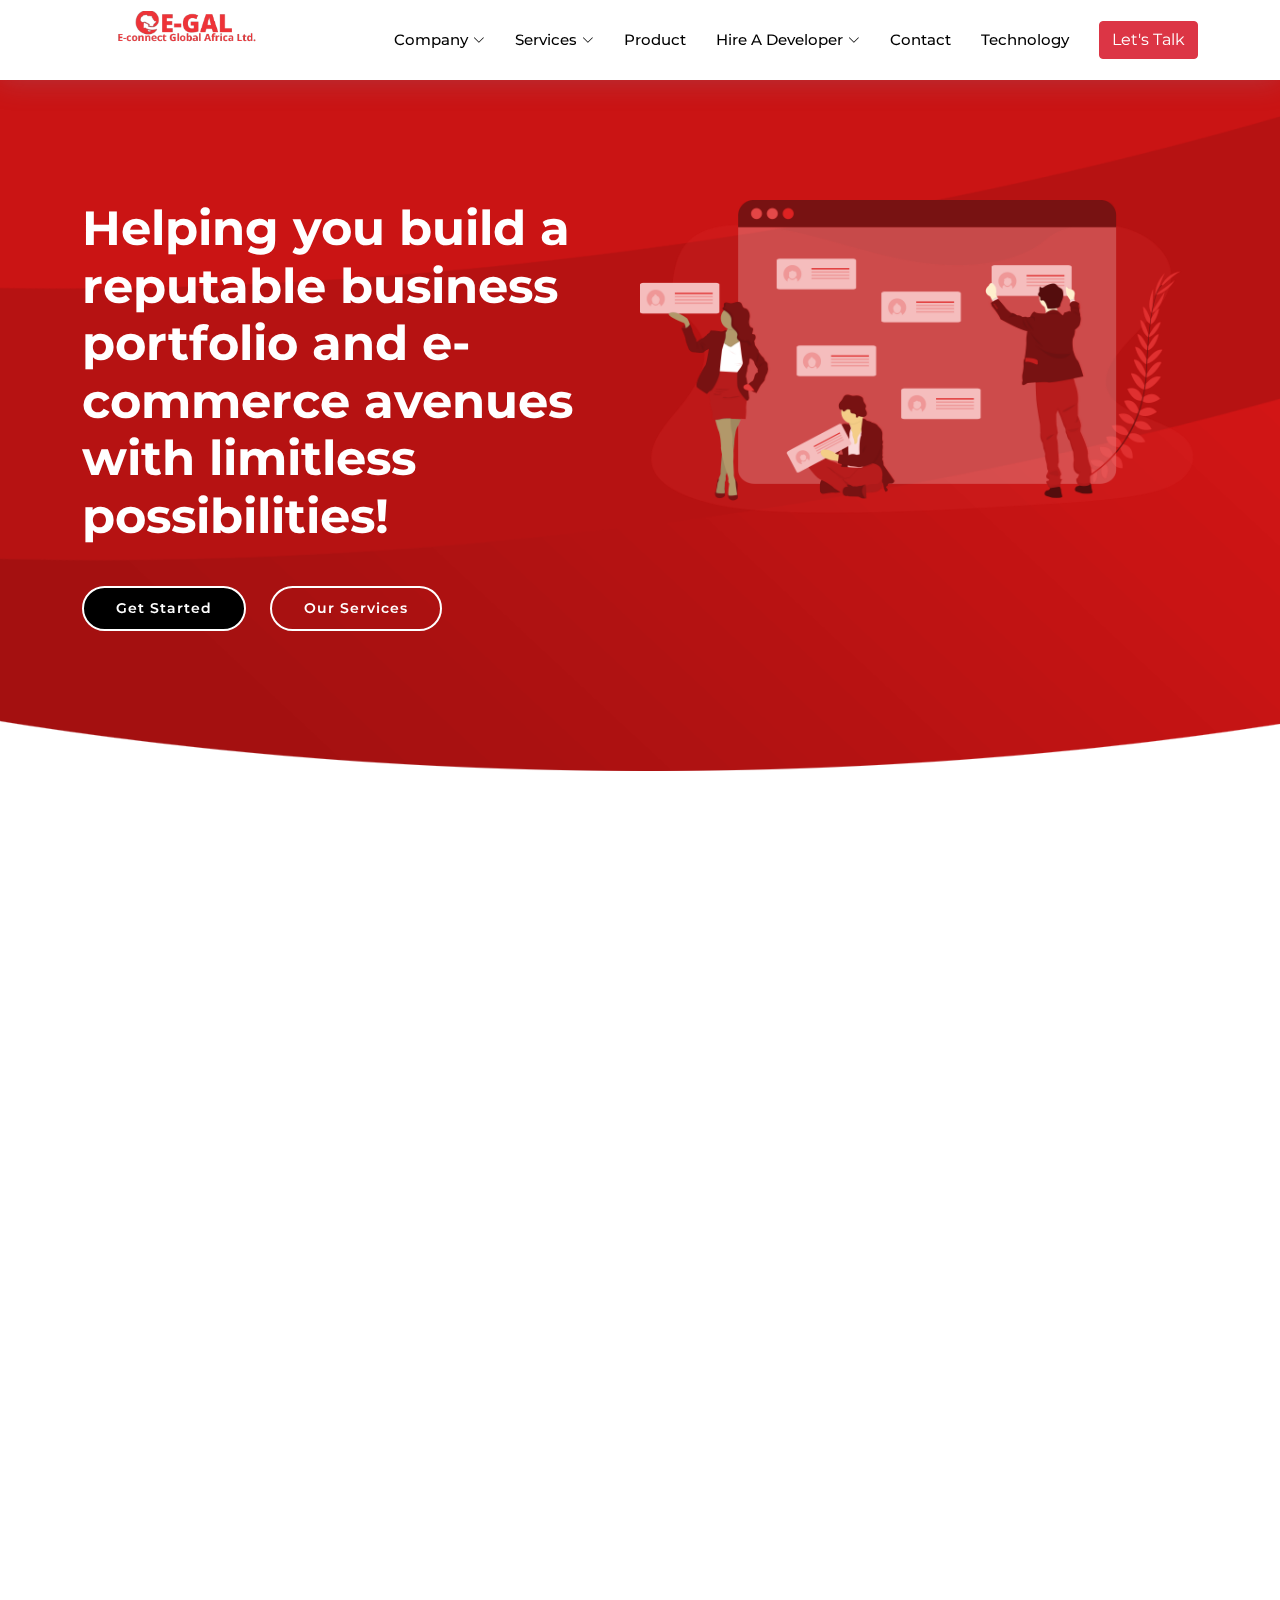
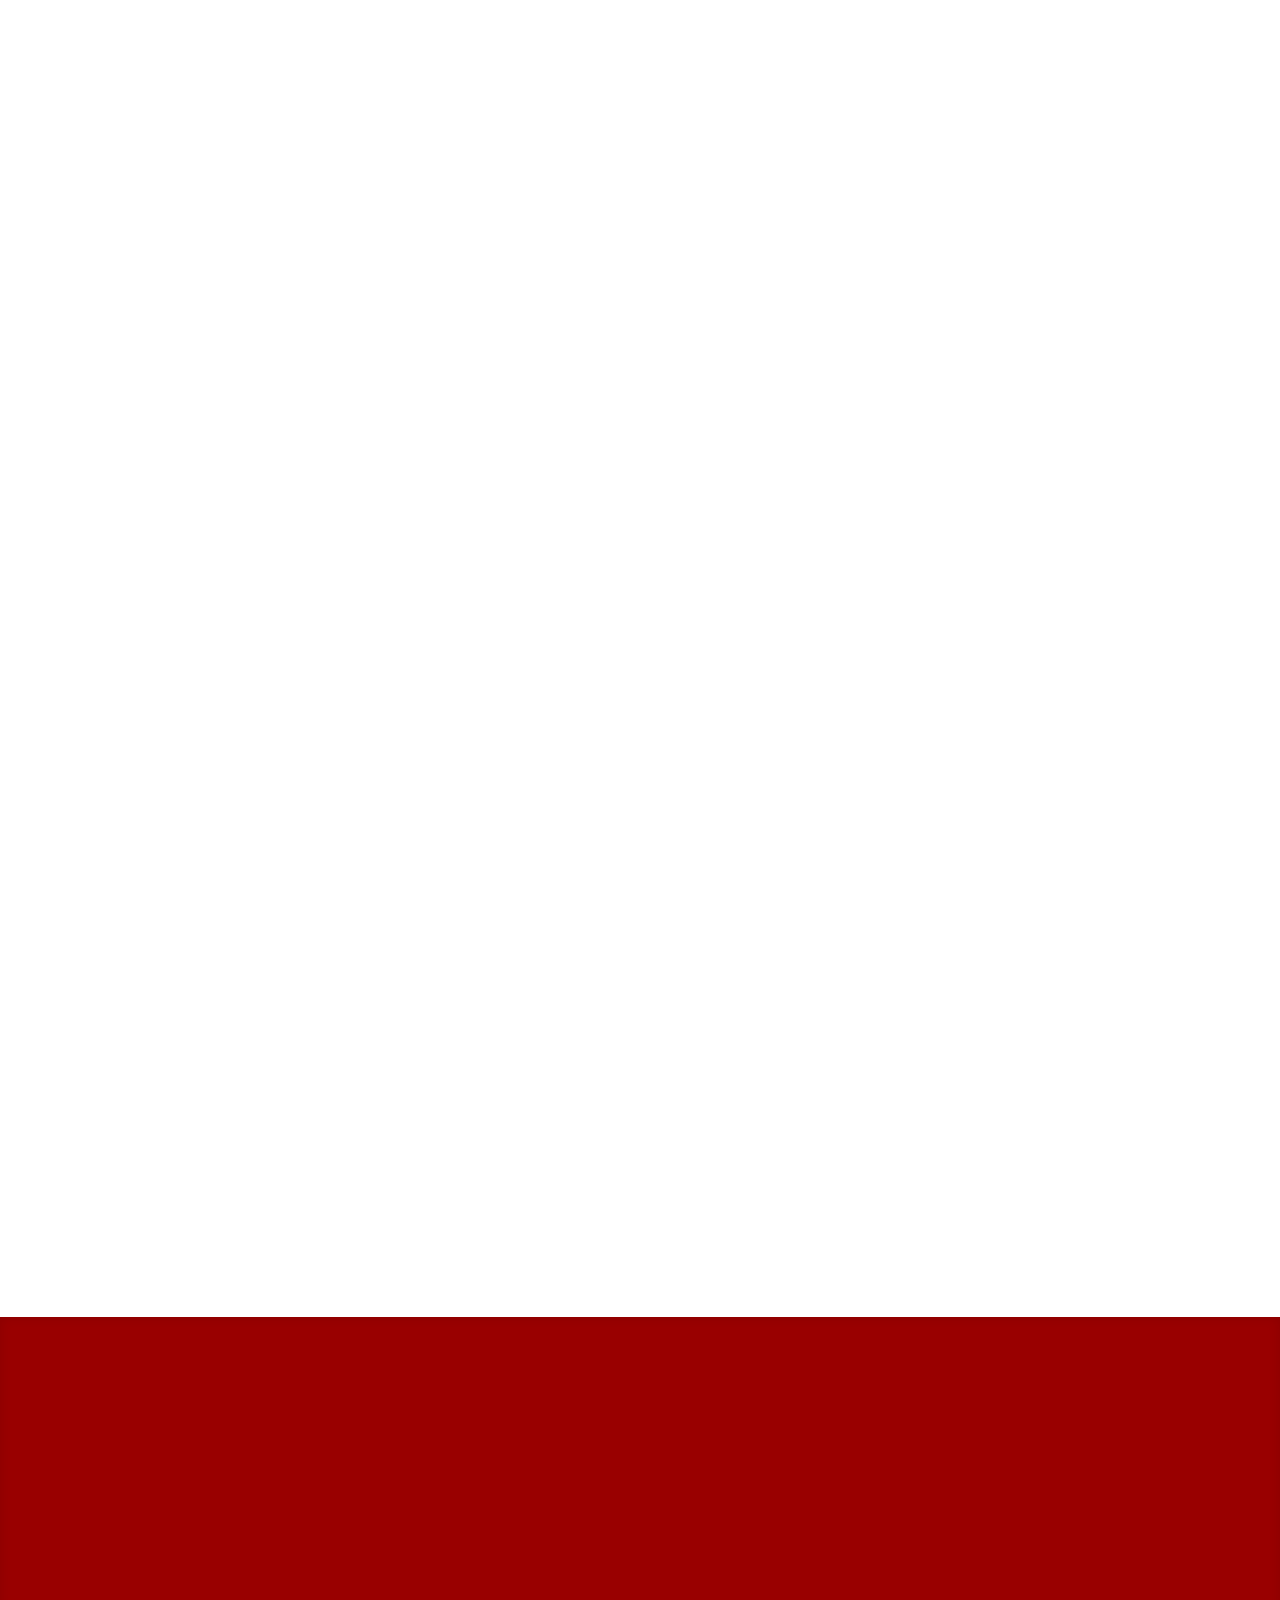
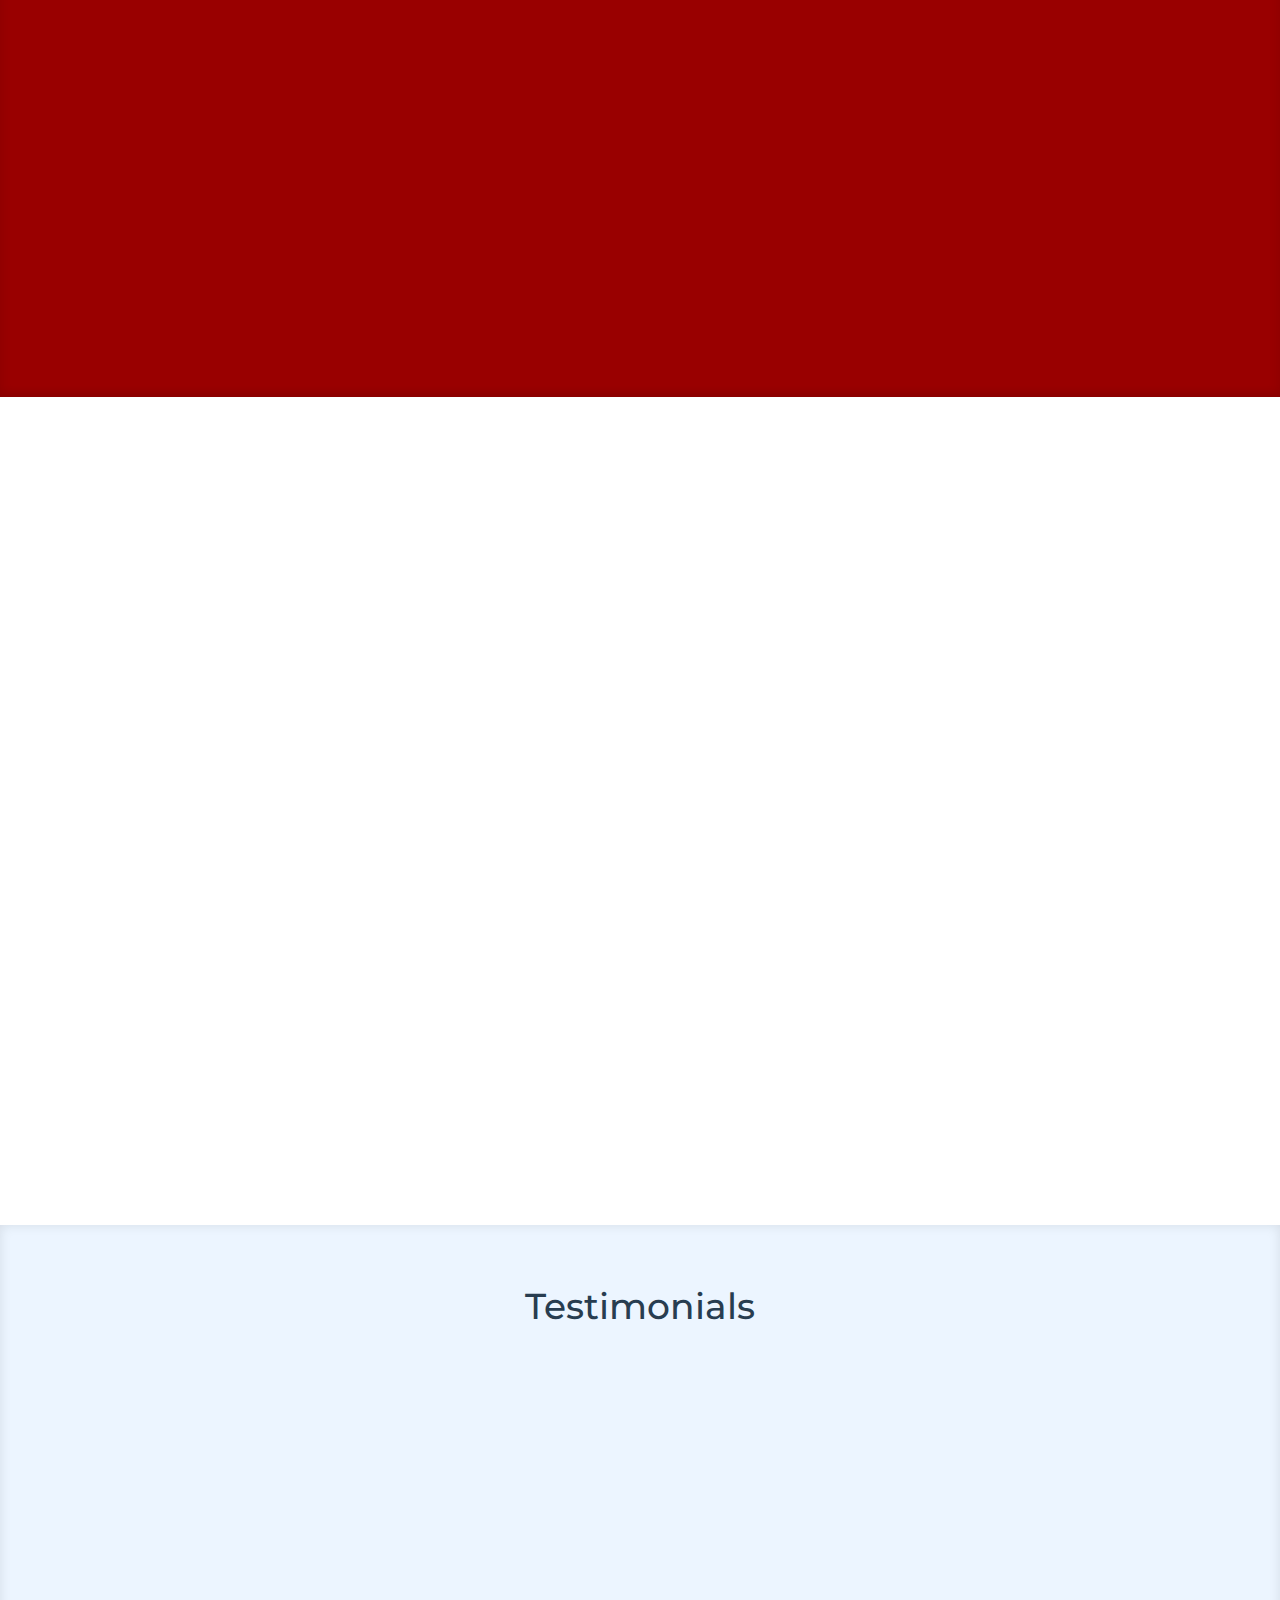
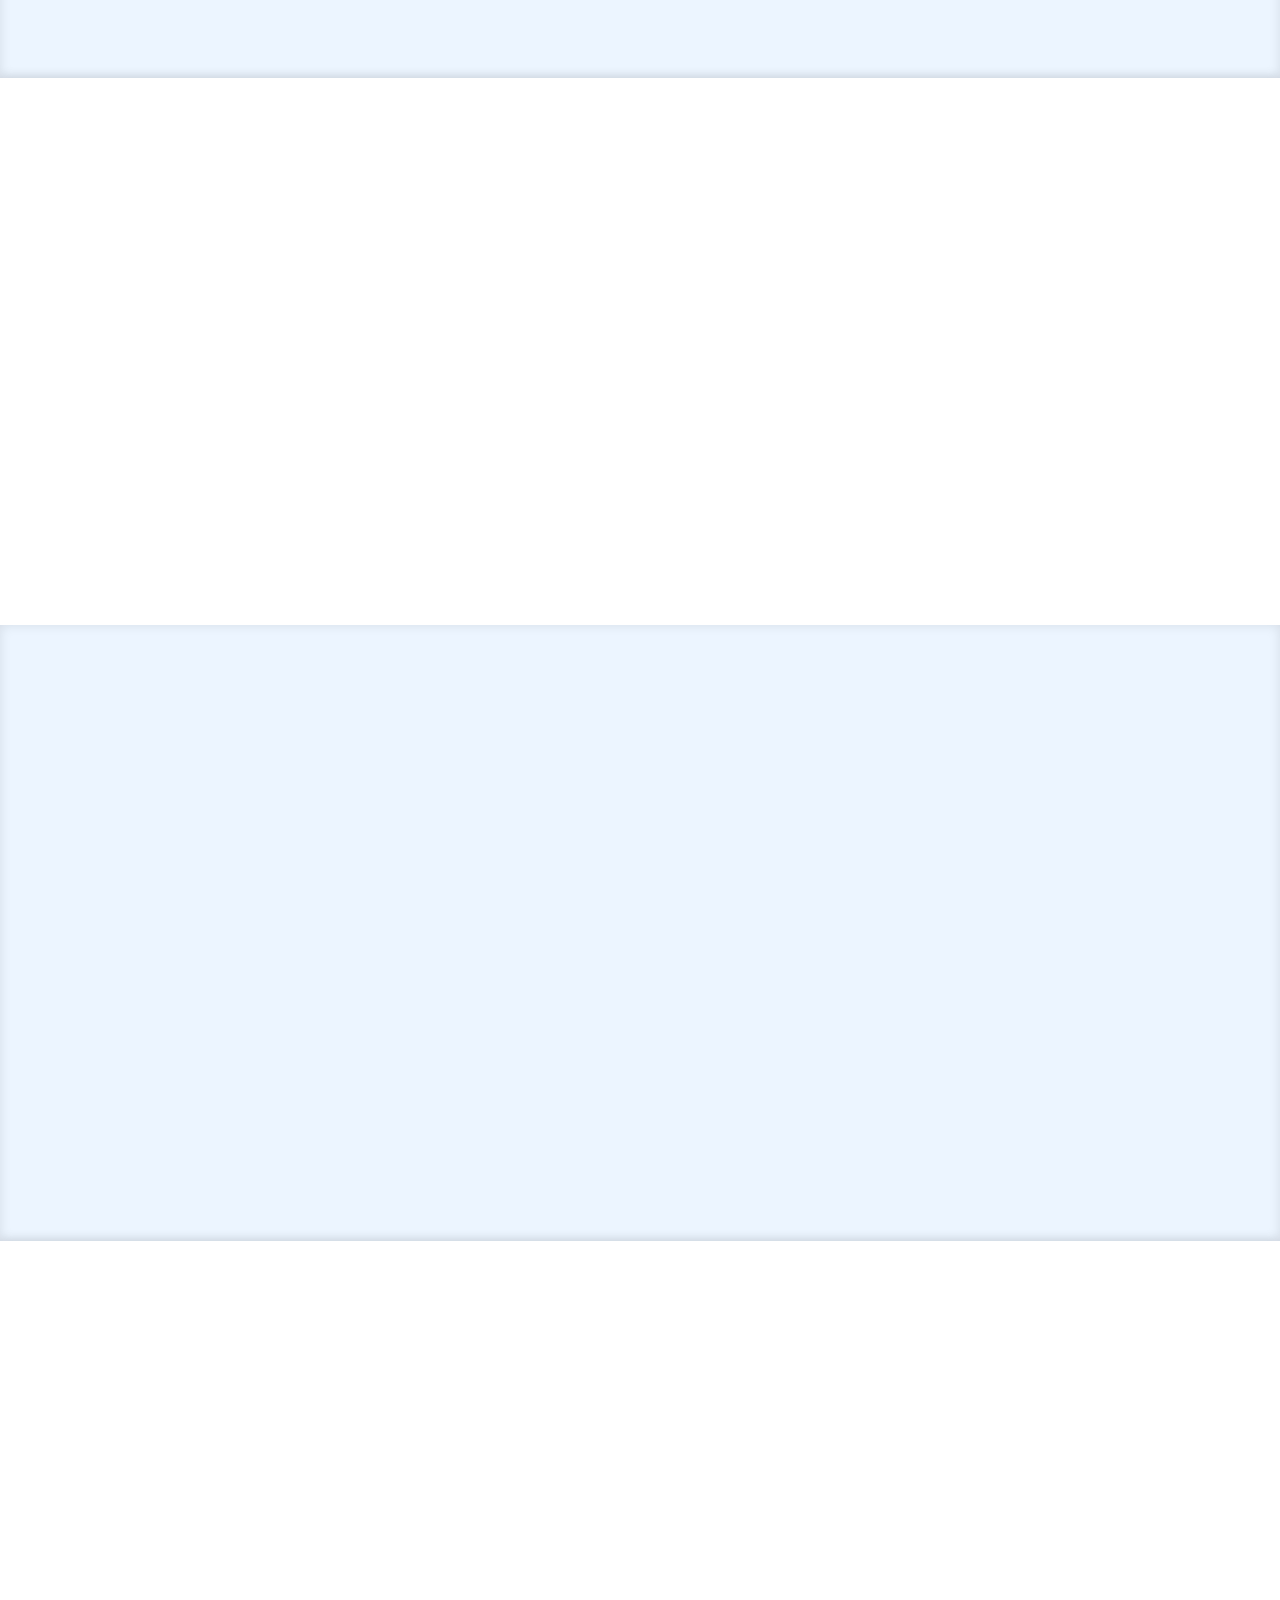
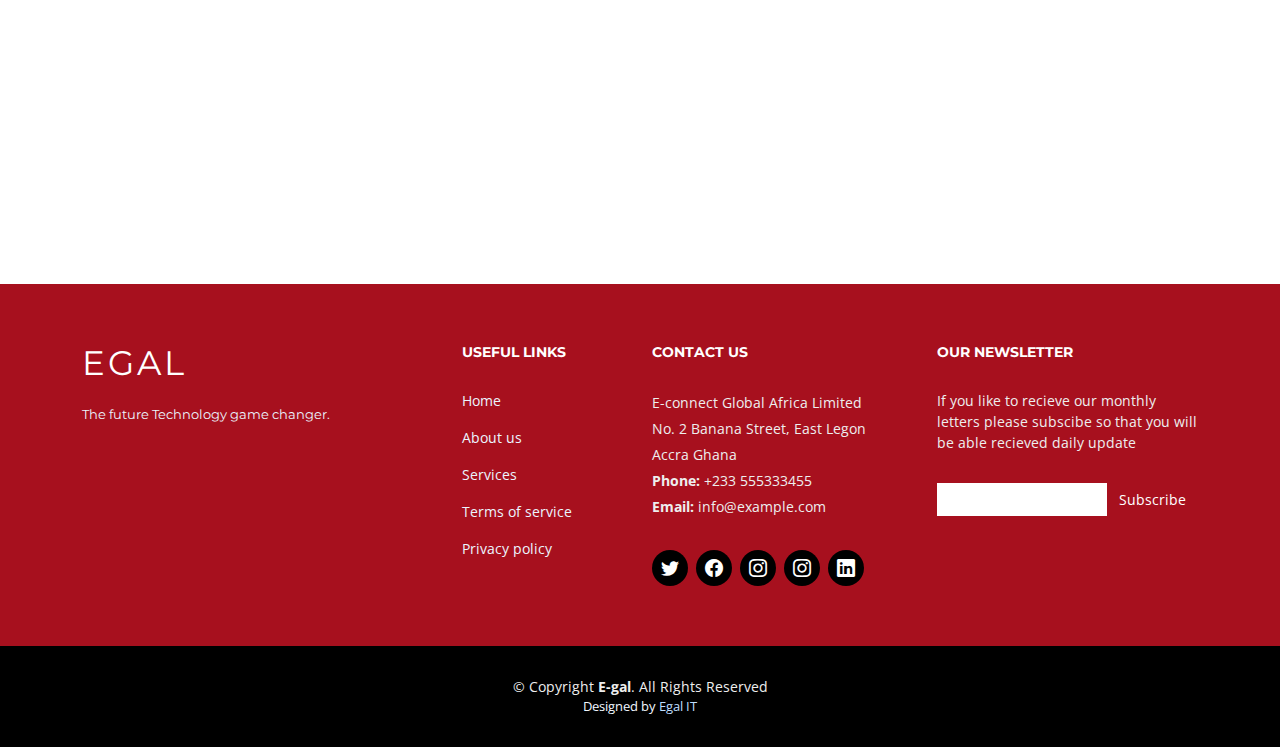
==== index.html @ 2a9515b8 "gg" ====
<!DOCTYPE html>
<html lang="en">

<head>
  <meta charset="utf-8">
  <meta content="width=device-width, initial-scale=1.0" name="viewport">

  <title>Egal</title>
  <meta content="" name="description">
  <meta content="" name="keywords">

  <!-- Favicons -->
  <link href="assets/img/favicon.png" rel="icon">
  <link href="assets/img/apple-touch-icon.png" rel="apple-touch-icon">

  <!-- Google Fonts -->
  <link href="https://fonts.googleapis.com/css?family=Open+Sans:300,300i,400,400i,600,600i,700,700i|Montserrat:300,400,500,700" rel="stylesheet">

  <!-- Vendor CSS Files -->
  <link href="assets/vendor/aos/aos.css" rel="stylesheet">
  <link href="assets/vendor/bootstrap/css/bootstrap.min.css" rel="stylesheet">
  <link href="assets/vendor/bootstrap-icons/bootstrap-icons.css" rel="stylesheet">
  <link href="assets/vendor/glightbox/css/glightbox.min.css" rel="stylesheet">
  <link href="assets/vendor/swiper/swiper-bundle.min.css" rel="stylesheet">

  <!-- Template Main CSS File -->
  <link href="assets/css/style.css" rel="stylesheet">

  <!-- =======================================================
  * Template Name: NewBiz - v4.7.0
  * Template URL: https://bootstrapmade.com/newbiz-bootstrap-business-template/
  * Author: BootstrapMade.com
  * License: https://bootstrapmade.com/license/
  ======================================================== -->
</head>

<body>

  <!-- ======= Header ======= -->
  <header id="header" class="fixed-top d-flex align-items-center">
    <div class="container d-flex justify-content-between">

      <div class="logo">
        <!-- Uncomment below if you prefer to use an text logo -->
        <!-- <h1><a href="index.html">NewBiz</a></h1> -->
        <a href="index.html"><img src="assets/img/logo.jpg"  alt="" class="img-fluid"></a>
      </div>

      <nav id="navbar" class="navbar">
        <ul>
        
          <li class="dropdown"><a href="#"><span>Company</span> <i class="bi bi-chevron-down"></i></a>
            <ul>
              <li><a class="nav-link scrollto" href="#about">About Us</a></li>
              <li><a href="process.html">Our Process</a></li>
              <li><a class="nav-link scrollto" href="#team">Meet the Team</a></li>
              <li><a href="faq.html">FAQ's</a></li>
            </ul>
          </li>

          <li class="dropdown"><a href="#"><span>Services</span> <i class="bi bi-chevron-down"></i></a>
            <ul>
              <li class="dropdown"><a href="#"><span>Bespoke Software Developement</span> <i class="bi bi-chevron-right"></i></a>
                <ul>
                  <li><a href="saas-developement.html">SaaS Developement</a></li>
                  <li><a href="#">ERP Developement</a></li>
                  <li><a href="#">CRM Developement</a></li>
                 
                </ul>
              </li>
              <li class="dropdown"><a href="#"><span>Application Developement</span> <i class="bi bi-chevron-right"></i></a>
                <ul>
                  <li><a href="#">Web Developement</a></li>
                  <li><a href="#">Cloud App Developement</a></li>
                  <li><a href="#">Mobile App Developement</a></li>
                 
                </ul>
              </li>

              <li class="dropdown"><a href="#"><span>Ecommerce Developement</span> <i class="bi bi-chevron-right"></i></a>
                <ul>
                  <li><a href="#">Shopify</a></li>
                  <li><a href="#">Megento</a></li>
             
                 
                </ul>
              </li>
              <li><a href="#">Professional Services</a></li>
              <li><a href="#">DevOps Services</a></li>
              <li><a href="#">Support and Maintainance</a></li>
            </ul>
          </li>
          <li><a class="nav-link scrollto " href="#portfolio">Product</a></li>
          
          <li class="dropdown"><a href="#"><span>Hire A Developer</span> <i class="bi bi-chevron-down"></i></a>
            <ul>
              <li><a href="#">Hourly Based</a></li>
              <li><a href="#">Project Based</a></li>
              <li><a href="#">Monthly Based</a></li>
            </ul>
          </li>
          
          <li><a class="nav-link scrollto" href="#contact">Contact</a></li>


          <li><a class="nav-link scrollto " href="#portfolio">Technology</a></li>

          <li><a href="tel:+233241893222"><button type="button" class="btn btn-danger">Let's Talk</button></a/li>
        </ul>
        <i class="bi bi-list mobile-nav-toggle"></i>
      </nav><!-- .navbar -->

    </div>
  </header><!-- #header -->

  <!-- ======= Hero Section ======= -->
  <section id="hero" class="clearfix">
    <div class="container" data-aos="fade-up">

      <div class="hero-img" data-aos="zoom-out" data-aos-delay="200">
        <img src="assets/img/hero-img-red.png" alt="" class="img-fluid">
      </div>

      <div class="hero-info" data-aos="zoom-in" data-aos-delay="100">
        <h2>Helping you build a reputable business portfolio and e-commerce avenues <br>with limitless possibilities!</h2>
        <div>
          <a href="#about" class="btn-get-started scrollto">Get Started</a>
          <a href="#services" class="btn-services scrollto">Our Services</a>
        </div>
      </div>

    </div>
  </section><!-- End Hero Section -->

  <main id="main">

    <!-- ======= About Section ======= -->
    <section id="about">
      <div class="container" data-aos="fade-up">

        <header class="section-header">
          <h3>About Us</h3>
          
          <p><h2>What is Egal?</h2>E-connect Global Africa Ltd is Africa's fastest growing e-commerce platform currently based in Accra, Ghana. We are focused on supporting both infant and established companies arround the globe with & variety of services and IT solutions. We want companies to see us as an extention of their business. We have to our credit a top-class team of expertise personel who are available arround the clock, and needly to deliver results to your maximum satisfaction. We also have a subsidiary e-commerce platform known as Findme. Africa" where people can reach and interact with verified and trusted sellers,services, professionals and events accros the african continent.</p>
        </header>

        <div class="row about-container">

          <div class="col-lg-6 content order-lg-1 order-2">
            <p>
              At E-gal we understand that the internet is important, especially as the ever-evolving technological era is concerned. Alongside results, there are many other factors to consider when partnering with an organization to grow a business. Through working with E-GAL, there are potential benefits for all our clients
            </p>

            <div class="icon-box" data-aos="fade-up" data-aos-delay="100">
              <div class="icon"><i class="bi bi-card-checklist"></i></div>
              <h4 class="title"><a href="">Time Saving</a></h4>
              <p class="description">We make sure that we meet the time we had discused</p>
            </div>

            <div class="icon-box" data-aos="fade-up" data-aos-delay="200">
              <div class="icon"><i class="bi bi-brightness-high"></i></div>
              <h4 class="title"><a href="">Flexible Contracts</a></h4>
              <p class="description">We flexible in nature so our customers like us</p>
            </div>

            <div class="icon-box" data-aos="fade-up" data-aos-delay="300">
              <div class="icon"><i class="bi bi-calendar4-week"></i></div>
              <h4 class="title"><a href="">Cost- Effective </a></h4>
              <p class="description">We make sure that you will be able to afford our services</p>
            </div>

            <div class="icon-box" data-aos="fade-up" data-aos-delay="300">
              <div class="icon"><i class="bi bi-calendar4-week"></i></div>
              <h4 class="title"><a href="">Efficient Support & Assistance </a></h4>
              <p class="description">We are 24/7 company. Makiing sure that we will support you till the end.</p>
            </div>

          </div>

          <div class="col-lg-6 background order-lg-2" data-aos="zoom-in">
            <div id="carouselExampleIndicators" class="carousel slide" data-bs-ride="carousel">
              <div class="carousel-indicators">
                  <button type="button" data-bs-target="#carouselExampleIndicators" data-bs-slide-to="0" class="active" aria-current="true" aria-label="Slide 1"></button>
                  <button type="button" data-bs-target="#carouselExampleIndicators" data-bs-slide-to="1" aria-label="Slide 2"></button>
                  <button type="button" data-bs-target="#carouselExampleIndicators" data-bs-slide-to="2" aria-label="Slide 3"></button>
                  <button type="button" data-bs-target="#carouselExampleIndicators" data-bs-slide-to="3" aria-label="Slide 4"></button>
              </div>
              <div class="carousel-inner">
                  <div class="carousel-item active">
                      <img src="assets/img/slider-1.JPG" class="d-block w-100" alt="...">
                  </div>
                  <div class="carousel-item">
                      <img src="assets/img/slider-2.JPG" class="d-block w-100" alt="...">
                  </div>
                  <div class="carousel-item">
                      <img src="assets/img/slider-3.JPG" class="d-block w-100" alt="...">
                  </div>
                  <div class="carousel-item">
                    <img src="assets/img/slider-4.JPG" class="d-block w-100" alt="...">
                </div>
                <div class="carousel-item">
                  <img src="assets/img/slider-5.JPG" class="d-block w-100" alt="...">
              </div>
              <div class="carousel-item">
                <img src="assets/img/slider-6.JPG" class="d-block w-100" alt="...">
            </div>
            <div class="carousel-item">
              <img src="assets/img/slider-7.JPG" class="d-block w-100" alt="...">
          </div>
          <div class="carousel-item">
            <img src="assets/img/slider-8.JPG" class="d-block w-100" alt="...">
        </div>
        <div class="carousel-item">
          <img src="assets/img/slider-9.JPG" class="d-block w-100" alt="...">
      </div>
      <div class="carousel-item">
        <img src="assets/img/slider-10.JPG" class="d-block w-100" alt="...">
    </div>
              </div>
              <button class="carousel-control-prev" type="button" data-bs-target="#carouselExampleIndicators" data-bs-slide="prev">
                  <span class="carousel-control-prev-icon" aria-hidden="true"></span>
                  <span class="visually-hidden">Previous</span>
              </button>
              <button class="carousel-control-next" type="button" data-bs-target="#carouselExampleIndicators" data-bs-slide="next">
                  <span class="carousel-control-next-icon" aria-hidden="true"></span>
                  <span class="visually-hidden">Next</span>
              </button>
          </div>
          </div>
        </div>

        <div class="row about-extra">
          <div class="col-lg-6" data-aos="fade-right">
            <img src="assets/img/about-extra-1.svg" class="img-fluid" alt="">
          </div>
          <div class="col-lg-6 pt-5 pt-lg-0" data-aos="fade-left">
         
            <p>
              Egal is one of the quickest developing innovation company comprised of over 15 years of prepared IT engineers and experts. We likewise helped numerous organizations develop from the good to the best and from the beginning stage to the top. Our main goal is not just to provide IT consultancy, however, to provide an intelligent and financially savvy system utilizing cutting-edge innovations. We are an enthusiastic group of guaranteed experts with demonstrated programming advancement experience. We are glad to have a serious group that can convey results as per the interest and desires of the client. Because of our best client support, we have a 98 percent satisfaction level from our clients.
            </p>
            <p>
              We are providing solutions based on state-of-the-art technologies in web and mobile application development. We are a full-cycle software development firm with multi-dimensional expertise from developing a complete platform to improving existing technologies. We value our clients and prioritize their requirements by providing services in a foresight manner with the ability to turn their concept into reality. We have been providing services to various companies to achieve their goals with influential and effective business solutions. Our secure and reliable solutions created our mark among renowned brands worldwide.“
            </p>
          </div>
        </div>

        <div class="row about-extra">
          <div class="col-lg-6 order-1 order-lg-2" data-aos="fade-left">
            <img src="assets/img/about-extra-2.svg" class="img-fluid" alt="">
          </div>

          <div class="col-lg-6 pt-4 pt-lg-0 order-2 order-lg-1" data-aos="fade-right">
         
            <p>
              Egal applies the expertise acquired by years of experience dealing with software development projects. Our strategic goal is to be the leading provider of services and IT solutions. We believe that integrity and authenticity build enduring relationships. Our approach to growth derives from our belief that the economic interest of the consumer is ours and we commit to our utmost efforts to fulfill our customers’ most ambitious aspirations. In any engagement we pursue, we bring out a mix of our passion for new advanced technology and realistic business processes.
            </p>
            <p>
              There are two developmental approaches we follow:<br>
              1. Software Development Life Cycle (SDLC)<br>
              2. Developing collaboratively

            </p>
            <p>
              We take responsibility from end to end in the event of complete lifecycle growth-research, design, development, testing, implementation, and integration of systems. We partner with the client team in the integrated development model to evaluate, plan, build, validate, implement, and implement the framework.
            </p>
          </div>

        </div>

      </div>
    </section><!-- End About Section -->

    <!-- ======= Services Section ======= -->
  
    <!-- ======= Why Us Section ======= -->
    <section id="services">
      <div class="container" data-aos="fade-up">
        <header class="section-header">
          <h3>What we Do?</h3>
          <p>We provide end-to-end Design and Development Solutions</p>
        </header>

        <div class="row row-eq-height justify-content-center">

          <div class="col-lg-4 mb-4">
            <div class="card" data-aos="zoom-in" data-aos-delay="100">
              <i class="bi bi-gear"></i>
              <div class="card-body">
                <h5 class="card-title"> Professional Services</h5>
                
                <a href="#" class="readmore">Read more </a>
              </div>
            </div>
          </div>

          <div class="col-lg-4 mb-4">
            <div class="card" data-aos="zoom-in" data-aos-delay="200">
              <i class="bi bi-code-slash"></i>
              <div class="card-body">
                <h5 class="card-title">DevOps Services</h5>
                
                <a href="#" class="readmore">Read more </a>
              </div>
            </div>
          </div>

          <div class="col-lg-4 mb-4">
            <div class="card" data-aos="zoom-in" data-aos-delay="300">
              <i class="bi bi-tools"></i>
              <div class="card-body">
                <h5 class="card-title">Support And Maintainance</h5>
                
                <a href="#" class="readmore">Read more </a>
              </div>
            </div>
          </div>

        </div>

        <div class="row counters" data-aos="fade-up" data-aos-delay="100">

          <div class="col-lg-3 col-6 text-center">
            <span data-purecounter-start="0" data-purecounter-end="232" data-purecounter-duration="1" class="purecounter"></span>
            <p>Clients</p>
          </div>

          <div class="col-lg-3 col-6 text-center">
            <span data-purecounter-start="0" data-purecounter-end="421" data-purecounter-duration="1" class="purecounter"></span>
            <p>Projects</p>
          </div>

          <div class="col-lg-3 col-6 text-center">
            <span data-purecounter-start="0" data-purecounter-end="1364" data-purecounter-duration="1" class="purecounter"></span>
            <p>Hours Of Support</p>
          </div>

          <div class="col-lg-3 col-6 text-center">
            <span data-purecounter-start="0" data-purecounter-end="42" data-purecounter-duration="1" class="purecounter"></span>
            <p>Hard Workers</p>
          </div>

        </div>

      </div>
    </section><!-- End Why Us Section -->

    <!-- ======= Portfolio Section ======= -->
    <section id="portfolio" class="clearfix">
      <div class="container" data-aos="fade-up">

        <header class="section-header">
          <h3 class="section-title"> Product</h3>
        </header>

        <div class="row" data-aos="fade-up" data-aos-delay="100">
          <div class="col-lg-12">
            <ul id="portfolio-flters">
              <li data-filter="*" class="filter-active">All</li>
              <li data-filter=".filter-app">Our Product</li>
              <li data-filter=".filter-card">Client Product</li>
              <li data-filter=".filter-web">On Going project</li>
            </ul>
          </div>
        </div>

        <div class="row portfolio-container" data-aos="fade-up" data-aos-delay="200">

          <div class="col-lg-4 col-md-6 portfolio-item filter-app">
            <div class="portfolio-wrap">
              <img src="assets/img/portfolio/app1.jpg" class="img-fluid" alt="">
              <div class="portfolio-info">
                <h4><a href="portfolio-details.html">FundMe</a></h4>
                <p>Web Application</p>
                <div>
                  <a href="assets/img/portfolio/app1.jpg" data-gallery="portfolioGallery" title="App 1" class="portfolio-lightbox link-preview"><i class="bi bi-plus"></i></a>
                  <a href="portfolio-details.html" class="link-details" title="More Details"><i class="bi bi-link"></i></a>
                </div>
              </div>
            </div>
          </div>

          <div class="col-lg-4 col-md-6 portfolio-item filter-web">
            <div class="portfolio-wrap">
              <img src="assets/img/portfolio/web3.jpg" class="img-fluid" alt="">
              <div class="portfolio-info">
                <h4><a href="portfolio-details.html">Web 3</a></h4>
                <p>Web</p>
                <div>
                  <a href="assets/img/portfolio/web3.jpg" class="portfolio-lightbox link-preview" data-gallery="portfolioGallery" title="Web 3"><i class="bi bi-plus"></i></a>
                  <a href="portfolio-details.html" class="link-details" title="More Details"><i class="bi bi-link"></i></a>
                </div>
              </div>
            </div>
          </div>

          <div class="col-lg-4 col-md-6 portfolio-item filter-app">
            <div class="portfolio-wrap">
              <img src="assets/img/portfolio/app2.jpg" class="img-fluid" alt="">
              <div class="portfolio-info">
                <h4><a href="portfolio-details.html">FindMe</a></h4>
                <p> Web Application</p>
                <div>
                  <a href="assets/img/portfolio/app2.jpg" class="portfolio-lightbox link-preview" data-gallery="portfolioGallery" title="App 2"><i class="bi bi-plus"></i></a>
                  <a href="portfolio-details.html" class="link-details" title="More Details"><i class="bi bi-link"></i></a>
                </div>
              </div>
            </div>
          </div>

          <div class="col-lg-4 col-md-6 portfolio-item filter-card">
            <div class="portfolio-wrap">
              <img src="assets/img/portfolio/card2.jpg" class="img-fluid" alt="">
              <div class="portfolio-info">
                <h4><a href="portfolio-details.html">Card 2</a></h4>
                <p>Card</p>
                <div>
                  <a href="assets/img/portfolio/card2.jpg" class="portfolio-lightbox link-preview" data-gallery="portfolioGallery" title="Card 2"><i class="bi bi-plus"></i></a>
                  <a href="portfolio-details.html" class="link-details" title="More Details"><i class="bi bi-link"></i></a>
                </div>
              </div>
            </div>
          </div>

          <div class="col-lg-4 col-md-6 portfolio-item filter-web">
            <div class="portfolio-wrap">
              <img src="assets/img/portfolio/web2.jpg" class="img-fluid" alt="">
              <div class="portfolio-info">
                <h4><a href="portfolio-details.html">Web 2</a></h4>
                <p>Web</p>
                <div>
                  <a href="assets/img/portfolio/web2.jpg" class="portfolio-lightbox link-preview" data-gallery="portfolioGallery" title="Web 2"><i class="bi bi-plus"></i></a>
                  <a href="portfolio-details.html" class="link-details" title="More Details"><i class="bi bi-link"></i></a>
                </div>
              </div>
            </div>
          </div>

          <div class="col-lg-4 col-md-6 portfolio-item filter-app">
            <div class="portfolio-wrap">
              <img src="assets/img/portfolio/app3.jpg" class="img-fluid" alt="">
              <div class="portfolio-info">
                <h4><a href="portfolio-details.html">App 3</a></h4>
                <p>App</p>
                <div>
                  <a href="assets/img/portfolio/app3.jpg" class="portfolio-lightbox link-preview" data-gallery="portfolioGallery" title="App 3"><i class="bi bi-plus"></i></a>
                  <a href="portfolio-details.html" class="link-details" title="More Details"><i class="bi bi-link"></i></a>
                </div>
              </div>
            </div>
          </div>

          <div class="col-lg-4 col-md-6 portfolio-item filter-card">
            <div class="portfolio-wrap">
              <img src="assets/img/portfolio/card1.jpg" class="img-fluid" alt="">
              <div class="portfolio-info">
                <h4><a href="portfolio-details.html">Card 1</a></h4>
                <p>Card</p>
                <div>
                  <a href="assets/img/portfolio/card1.jpg" class="portfolio-lightbox link-preview" data-gallery="portfolioGallery" title="Card 1"><i class="bi bi-plus"></i></a>
                  <a href="portfolio-details.html" class="link-details" title="More Details"><i class="bi bi-link"></i></a>
                </div>
              </div>
            </div>
          </div>

          <div class="col-lg-4 col-md-6 portfolio-item filter-card">
            <div class="portfolio-wrap">
              <img src="assets/img/portfolio/card3.jpg" class="img-fluid" alt="">
              <div class="portfolio-info">
                <h4><a href="portfolio-details.html">Card 3</a></h4>
                <p>Card</p>
                <div>
                  <a href="assets/img/portfolio/card3.jpg" class="portfolio-lightbox link-preview" data-gallery="portfolioGallery" title="Card 3"><i class="bi bi-plus"></i></a>
                  <a href="portfolio-details.html" class="link-details" title="More Details"><i class="bi bi-link"></i></a>
                </div>
              </div>
            </div>
          </div>

          <div class="col-lg-4 col-md-6 portfolio-item filter-web">
            <div class="portfolio-wrap">
              <img src="assets/img/portfolio/web1.jpg" class="img-fluid" alt="">
              <div class="portfolio-info">
                <h4><a href="portfolio-details.html">Web 1</a></h4>
                <p>Web</p>
                <div>
                  <a href="assets/img/portfolio/web1.jpg" class="portfolio-lightbox link-preview" data-gallery="portfolioGallery" title="Web 1"><i class="bi bi-plus"></i></a>
                  <a href="portfolio-details.html" class="link-details" title="More Details"><i class="bi bi-link"></i></a>
                </div>
              </div>
            </div>
          </div>

        </div>

      </div>
    </section><!-- End Portfolio Section -->

    <!-- ======= Testimonials Section ======= -->
    <section id="testimonials" class="section-bg">
      <div class="container" data-aso="zoom-in">

        <header class="section-header">
          <h3>Testimonials</h3>
        </header>

        <div class="row justify-content-center">
          <div class="col-lg-8">

            <div class="testimonials-slider swiper" data-aos="fade-up" data-aos-delay="100">
              <div class="swiper-wrapper">

                <div class="swiper-slide">
                  <div class="testimonial-item">
                    <img src="assets/img/testimonial-1.jpg" class="testimonial-img" alt="">
                    <h3>Leo</h3>
                    <h4>General Manager, &amp; Google, UK</h4>
                    <p>
                      I am really impressed by the quality of services I received from Egal. You were right on schedule, charged reasonable prices, were professional and courteous in dealings, and delivered items well before time. I have got a good e-commerce site for my products. My revenue has increased because of Egal and I will definitely use your services again.
                    </p>
                  </div>
                </div><!-- End testimonial item -->

                <div class="swiper-slide">
                  <div class="testimonial-item">
                    <img src="assets/img/testimonial-2.jpg" class="testimonial-img" alt="">
                    <h3>Sara Wilsson</h3>
                    <h4>Leading System Integrator, EMEA Region</h4>
                    <p>
                      We thank Flatworld Solutions for the wonderful job in helping us develop our program. Everyone was professional, excellent and hard working. Thanks to them, we were able to achieve our goal on time, and we look forward to continue working with them in the future.
                    </p>
                  </div>
                </div><!-- End testimonial item -->

                <div class="swiper-slide">
                  <div class="testimonial-item">
                    <img src="assets/img/testimonial-3.jpg" class="testimonial-img" alt="">
                    <h3>Jena Karlis</h3>
                    <h4>Store Owner</h4>
                    <p>
                      Enim nisi quem export duis labore cillum quae magna enim sint quorum nulla quem veniam duis minim tempor labore quem eram duis noster aute amet eram fore quis sint minim.
                    </p>
                  </div>
                </div><!-- End testimonial item -->

                <div class="swiper-slide">
                  <div class="testimonial-item">
                    <img src="assets/img/testimonial-4.jpg" class="testimonial-img" alt="">
                    <h3>Matt Brandon</h3>
                    <h4>Freelancer</h4>
                    <p>
                      Fugiat enim eram quae cillum dolore dolor amet nulla culpa multos export minim fugiat minim velit minim dolor enim duis veniam ipsum anim magna sunt elit fore quem dolore labore illum veniam.
                    </p>
                  </div>
                </div><!-- End testimonial item -->

                <div class="swiper-slide">
                  <div class="testimonial-item">
                    <img src="assets/img/testimonial-5.jpg" class="testimonial-img" alt="">
                    <h3>John Larson</h3>
                    <h4>Entrepreneur</h4>
                    <p>
                      Quis quorum aliqua sint quem legam fore sunt eram irure aliqua veniam tempor noster veniam enim culpa labore duis sunt culpa nulla illum cillum fugiat legam esse veniam culpa fore nisi cillum quid.
                    </p>
                  </div>
                </div><!-- End testimonial item -->

              </div>
              <div class="swiper-pagination"></div>
            </div>

          </div>
        </div>

      </div>
    </section><!-- End Testimonials Section -->

    <!-- ======= Team Section ======= -->
    <section id="team">
      <div class="container" data-aos="fade-up">
        <div class="section-header">
          <h3>Team</h3>
          <p>Below are the main staffs of Econnect Global Africa Limited</p>
        </div>

        <div class="row">

          <div class="col-lg-3 col-md-6" data-aos="zoom-out" data-aos-delay="100">
            <div class="member">
              <img src="assets/img/team-1.jpg" class="img-fluid" alt="">
              <div class="member-info">
                <div class="member-info-content">
                  <h4>Nana Frimpomaa</h4>
                  <span>Chief Executive Officer</span>
                  <div class="social">
                    <a href="https://twitter.com/NFrimpomaaa?s=20&t=G5QGC0vkiAwDVNsAt3cesw"><i class="bi bi-twitter"></i></a>
                    <a href=""><i class="bi bi-facebook"></i></a>
                    <a href=""><i class="bi bi-instagram"></i></a>
                    <a href=""><i class="bi bi-linkedin"></i></a>
                  </div>
                </div>
              </div>
            </div>
          </div>

          <div class="col-lg-3 col-md-6" data-aos="zoom-out" data-aos-delay="200">
            <div class="member">
              <img src="assets/img/team-2.jpg" class="img-fluid" alt="">
              <div class="member-info">
                <div class="member-info-content">
                  <h4>Sarah Jhonson</h4>
                  <span>Product Manager</span>
                  <div class="social">
                    <a href=""><i class="bi bi-twitter"></i></a>
                    <a href=""><i class="bi bi-facebook"></i></a>
                    <a href=""><i class="bi bi-instagram"></i></a>
                    <a href=""><i class="bi bi-linkedin"></i></a>
                  </div>
                </div>
              </div>
            </div>
          </div>

          <div class="col-lg-3 col-md-6" data-aos="zoom-out" data-aos-delay="300">
            <div class="member">
              <img src="assets/img/team-3.jpg" class="img-fluid" alt="">
              <div class="member-info">
                <div class="member-info-content">
                  <h4>Zaid Pro-Umar Tanko</h4>
                  <span>Marketing Manager</span>
                  <div class="social">
                    <a href="https://twitter.com/ZaidProUmar?t=NB-3ar48m3-FTSwusTq6Xg&s=09"><i class="bi bi-twitter"></i></a>
                    <a href=""><i class="bi bi-facebook"></i></a>
                    <a href=""><i class="bi bi-instagram"></i></a>
                    <a href="https://www.linkedin.com/in/zaid-pro-umar-tanko-4b93b4212"><i class="bi bi-linkedin"></i></a>
                  </div>
                </div>
              </div>
            </div>
          </div>

          <div class="col-lg-3 col-md-6" data-aos="zoom-out" data-aos-delay="400">
            <div class="member">
              <img src="assets/img/team-4.jpg" class="img-fluid" alt="">
              <div class="member-info">
                <div class="member-info-content">
                  <h4>Amanda Jepson</h4>
                  <span>Accountant</span>
                  <div class="social">
                    <a href=""><i class="bi bi-twitter"></i></a>
                    <a href=""><i class="bi bi-facebook"></i></a>
                    <a href=""><i class="bi bi-instagram"></i></a>
                    <a href=""><i class="bi bi-linkedin"></i></a>
                  </div>
                </div>
              </div>
            </div>
          </div>

        </div>

      </div>
    </section><!-- End Team Section -->

    <!-- ======= Clients Section ======= -->
    <section id="clients" class="section-bg">

      <div class="container" data-aos="fade-up">

        <div class="section-header">
          <h3>Our CLients</h3>
          <p>This is our clientile list. The number of company we are working with.</p>
        </div>

        <div class="row g-0 clients-wrap clearfix" data-aos="zoom-in" data-aos-delay="100">

          <div class="col-lg-3 col-md-4 col-xs-6">
            <div class="client-logo">
              <img src="assets/img/clients/ecobank.jpg" class="img-fluid" alt="">
            </div>
          </div>

          <div class="col-lg-3 col-md-4 col-xs-6">
            <div class="client-logo">
              <img src="assets/img/clients/accramall.png" class="img-fluid" alt="">
            </div>
          </div>

          <div class="col-lg-3 col-md-4 col-xs-6">
            <div class="client-logo">
              <img src="assets/img/clients/GCB.jpg" class="img-fluid" alt="">
            </div>
          </div>

          <div class="col-lg-3 col-md-4 col-xs-6">
            <div class="client-logo">
              <img src="assets/img/clients/nestle.png" class="img-fluid" alt="">
            </div>
          </div>

          <div class="col-lg-3 col-md-4 col-xs-6">
            <div class="client-logo">
              <img src="assets/img/clients/vodafone.png" class="img-fluid" alt="">
            </div>
          </div>

          <div class="col-lg-3 col-md-4 col-xs-6">
            <div class="client-logo">
              <img src="assets/img/clients/golden-tulip-hotel.jpg" class="img-fluid" alt="">
            </div>
          </div>

          <div class="col-lg-3 col-md-4 col-xs-6">
            <div class="client-logo">
              <img src="assets/img/clients/Ghana-Tech-Lab.jpg" class="img-fluid" alt="">
            </div>
          </div>

          <div class="col-lg-3 col-md-4 col-xs-6">
            <div class="client-logo">
              <img src="assets/img/clients/comsys_logo_red2.png" class="img-fluid" alt="">
            </div>
          </div>

        </div>

      </div>

    </section><!-- End Clients Section -->

    <!-- ======= Contact Section ======= -->
    <section id="contact">
      <div class="container-fluid" data-aos="fade-up">

        <div class="section-header">
          <h3>Contact Us</h3>
        </div>

        <div class="row">

          <div class="col-lg-6">
            <div class="map mb-4 mb-lg-0">
              <iframe src="https://www.google.com/maps/embed?pb=!1m18!1m12!1m3!1d3970.4720903747116!2d-0.1514871853170467!3d5.644622295908235!2m3!1f0!2f0!3f0!3m2!1i1024!2i768!4f13.1!3m3!1m2!1s0xfdf85b2c4176a35%3A0x99ae6e59a9d59af7!2sE-Connect%20Global%20Africa%20Limited!5e0!3m2!1sen!2sgh!4v1651922899924!5m2!1sen!2sgh"frameborder="0"  width="100%" height="340px" style="border:0;" allowfullscreen></iframe>
            </div>
          </div>

          <div class="col-lg-6">
            <div class="row">
              <div class="col-md-5 info">
                <i class="bi bi-geo-alt"></i>
                <p> No. 2 Banana Street, East Legon<br>
                  Accra Ghana</p>
              </div>
              <div class="col-md-4 info">
                <i class="bi bi-envelope"></i>
                <p>info@example.com</p>
              </div>
              <div class="col-md-3 info">
                <i class="bi bi-phone"></i>
                <p>+233 241893222</p>
              </div>
            </div>

            <div class="form">
              <form action="forms/contact.php" method="post" role="form" class="php-email-form">
                <div class="row">
                  <div class="form-group col-lg-6">
                    <input type="text" name="name" class="form-control" id="name" placeholder="Your Name" required>
                  </div>
                  <div class="form-group col-lg-6 mt-3 mt-lg-0">
                    <input type="email" class="form-control" name="email" id="email" placeholder="Your Email" required>
                  </div>
                </div>
                <div class="form-group mt-3">
                  <input type="text" class="form-control" name="subject" id="subject" placeholder="Subject" required>
                </div>
                <div class="form-group mt-3">
                  <textarea class="form-control" name="message" rows="5" placeholder="Message" required></textarea>
                </div>
                <div class="my-3">
                  <div class="loading">Loading</div>
                  <div class="error-message"></div>
                  <div class="sent-message">Your message has been sent. Thank you!</div>
                </div>
                <div class="text-center"><button type="submit" title="Send Message">Send Message</button></div>
              </form>
            </div>
          </div>

        </div>

      </div>
    </section><!-- End Contact Section -->

  </main><!-- End #main -->

  <!-- ======= Footer ======= -->
  <footer id="footer">
    <div class="footer-top">
      <div class="container">
        <div class="row">

          <div class="col-lg-4 col-md-6 footer-info">
            <h3>EGAL</h3>
            <p>The future Technology game changer.</p>
          </div>

          <div class="col-lg-2 col-md-6 footer-links">
            <h4>Useful Links</h4>
            <ul>
              <li><a href="#">Home</a></li>
              <li><a href="#">About us</a></li>
              <li><a href="#">Services</a></li>
              <li><a href="#">Terms of service</a></li>
              <li><a href="#">Privacy policy</a></li>
            </ul>
          </div>

          <div class="col-lg-3 col-md-6 footer-contact">
            <h4>Contact Us</h4>
            <p>
              E-connect Global Africa Limited<br>
              No. 2 Banana Street, East Legon<br>
              Accra Ghana <br>
              <strong>Phone:</strong> +233 555333455 <br>
              <strong>Email:</strong> info@example.com<br>
            </p>

            <div class="social-links">
              <a href="#" class="twitter"><i class="bi bi-twitter"></i></a>
              <a href="#" class="facebook"><i class="bi bi-facebook"></i></a>
              <a href="#" class="instagram"><i class="bi bi-instagram"></i></a>
              <a href="#" class="instagram"><i class="bi bi-instagram"></i></a>
              <a href="#" class="linkedin"><i class="bi bi-linkedin"></i></a>
            </div>

          </div>

          <div class="col-lg-3 col-md-6 footer-newsletter">
            <h4>Our Newsletter</h4>
            <p>If you like to recieve our monthly letters please subscibe so that you will be able recieved daily update<p>
            <form action="" method="post">
              <input type="email" name="email"><input type="submit" value="Subscribe">
            </form>
          </div>

        </div>
      </div>
    </div>

    <div class="container">
      <div class="copyright">
        &copy; Copyright <strong>E-gal</strong>. All Rights Reserved
      </div>
      <div class="credits">
      
        Designed by <a href="#">Egal IT</a>
      </div>
    </div>
  </footer><!-- End Footer -->

  <a href="#" class="back-to-top d-flex align-items-center justify-content-center"><i class="bi bi-arrow-up-short"></i></a>

  <!-- Vendor JS Files -->
  <script src="assets/vendor/purecounter/purecounter.js"></script>
  <script src="assets/vendor/aos/aos.js"></script>
  <script src="assets/vendor/bootstrap/js/bootstrap.bundle.min.js"></script>
  <script src="assets/vendor/glightbox/js/glightbox.min.js"></script>
  <script src="assets/vendor/isotope-layout/isotope.pkgd.min.js"></script>
  <script src="assets/vendor/swiper/swiper-bundle.min.js"></script>
  <script src="assets/vendor/php-email-form/validate.js"></script>

  <!-- Template Main JS File -->
  <script src="assets/js/main.js"></script>

</body>

</html>
---- assets/css/style.css ----
/**
* Template Name: NewBiz - v4.7.0
* Template URL: https://bootstrapmade.com/newbiz-bootstrap-business-template/
* Author: BootstrapMade.com
* License: https://bootstrapmade.com/license/
*/

/*--------------------------------------------------------------
# General
--------------------------------------------------------------*/
body {
  background: #fff;
  color: #444;
  font-family: "Open Sans", sans-serif;
}

a {
  color: #A7101e;
  text-decoration: none;
  transition: 0.5s;
}

a:hover, a:active, a:focus {
  color: #0b6bd3;
  outline: none;
  text-decoration: none;
}

p {
  padding: 0;
  margin: 0 0 30px 0;
}

h1, h2, h3, h4, h5, h6 {
  font-family: "Montserrat", sans-serif;
  font-weight: 400;
  margin: 0 0 20px 0;
  padding: 0;
}

/*--------------------------------------------------------------
# Back to top button
--------------------------------------------------------------*/
.back-to-top {
  position: fixed;
  visibility: hidden;
  opacity: 0;
  right: 15px;
  bottom: 15px;
  z-index: 996;
  background: #A7101e;
  width: 40px;
  height: 40px;
  border-radius: 50px;
  transition: all 0.4s;
}
.back-to-top i {
  font-size: 28px;
  color: #fff;
  line-height: 0;
}
.back-to-top:hover {
  background: rgb(71, 28, 28);
  color: #fff;
}
.back-to-top.active {
  visibility: visible;
  opacity: 1;
}

/*--------------------------------------------------------------
# Header
--------------------------------------------------------------*/
#header {
  height: 80px;
  z-index: 997;
  transition: all 0.5s;
  background: #fff;
  box-shadow: 0px 0px 30px rgba(127, 137, 161, 0.3);
}
#header.header-scrolled {
  height: 60px;
}
#header .logo h1 {
  font-size: 36px;
  margin: 0;
  padding: 0;
  font-weight: 400;
  letter-spacing: 3px;
  text-transform: uppercase;
}
@media (max-width: 991px) {
  #header .logo h1 {
    font-size: 28px;
  }
}
#header .logo h1 a, #header .logo h1 a:hover {
  color: #00366f;
  text-decoration: none;
}
#header .logo img {
  
  padding-left:-20;
  max-height: 34px;
}

/*--------------------------------------------------------------
# Navigation Menu
--------------------------------------------------------------*/
/**
* Desktop Navigation 
*/
.navbar {
  padding: 0;
}
.navbar ul {
  margin: 0;
  padding: 0;
  display: flex;
  list-style: none;
  align-items: center;
}
.navbar li {
  position: relative;
}
.navbar a, .navbar a:focus {
  display: flex;
  align-items: center;
  justify-content: space-between;
  padding: 10px 0 10px 30px;
  font-family: "Montserrat", sans-serif;
  font-size: 15px;
  color: #000000;
  font-weight: 500;
  white-space: nowrap;
  transition: 0.3s;
}
.navbar a i, .navbar a:focus i {
  font-size: 12px;
  line-height: 0;
  margin-left: 5px;
}
.navbar a:hover, .navbar .active, .navbar .active:focus, .navbar li:hover > a {
  color: #A7101e;
}
.navbar .dropdown ul {
  display: block;
  position: absolute;
  left: 14px;
  top: calc(100% + 30px);
  margin: 0;
  padding: 10px 0;
  z-index: 99;
  opacity: 0;
  visibility: hidden;
  background: #fff;
  box-shadow: 0px 0px 30px rgba(127, 137, 161, 0.25);
  transition: 0.3s;
}
.navbar .dropdown ul li {
  min-width: 200px;
}
.navbar .dropdown ul a {
  padding: 10px 20px;
  font-size: 14px;
  text-transform: none;
}
.navbar .dropdown ul a i {
  font-size: 12px;
}
.navbar .dropdown ul a:hover, .navbar .dropdown ul .active:hover, .navbar .dropdown ul li:hover > a {
  color: #A7101e;
}
.navbar .dropdown:hover > ul {
  opacity: 1;
  top: 100%;
  visibility: visible;
}
.navbar .dropdown .dropdown ul {
  top: 0;
  left: calc(100% - 30px);
  visibility: hidden;
}
.navbar .dropdown .dropdown:hover > ul {
  opacity: 1;
  top: 0;
  left: 100%;
  visibility: visible;
}
@media (max-width: 1366px) {
  .navbar .dropdown .dropdown ul {
    left: -90%;
  }
  .navbar .dropdown .dropdown:hover > ul {
    left: -100%;
  }
}

/**
* Mobile Navigation 
*/
.mobile-nav-toggle {
  color: #283d50;
  font-size: 28px;
  cursor: pointer;
  display: none;
  line-height: 0;
  transition: 0.5s;
}
.mobile-nav-toggle.bi-x {
  color: #fff;
}

@media (max-width: 991px) {
  .mobile-nav-toggle {
    display: block;
  }

  .navbar ul {
    display: none;
  }
}
.navbar-mobile {
  position: fixed;
  overflow: hidden;
  top: 0;
  right: 0;
  left: 0;
  bottom: 0;
  background: rgba(23, 35, 46, 0.9);
  transition: 0.3s;
  z-index: 999;
}
.navbar-mobile .mobile-nav-toggle {
  position: absolute;
  top: 15px;
  right: 15px;
}
.navbar-mobile ul {
  display: block;
  position: absolute;
  top: 55px;
  right: 15px;
  bottom: 15px;
  left: 15px;
  padding: 10px 0;
  background-color: #fff;
  overflow-y: auto;
  transition: 0.3s;
}
.navbar-mobile a, .navbar-mobile a:focus {
  padding: 10px 20px;
  font-size: 15px;
  color: #004289;
}
.navbar-mobile a:hover, .navbar-mobile .active, .navbar-mobile li:hover > a {
  color: #A7101e;
}
.navbar-mobile .dropdown ul {
  position: static;
  display: none;
  margin: 10px 20px;
  padding: 10px 0;
  z-index: 99;
  opacity: 1;
  visibility: visible;
  background: #fff;
  box-shadow: 0px 0px 30px rgba(127, 137, 161, 0.25);
}
.navbar-mobile .dropdown ul li {
  min-width: 200px;
}
.navbar-mobile .dropdown ul a {
  padding: 10px 20px;
}
.navbar-mobile .dropdown ul a i {
  font-size: 12px;
}
.navbar-mobile .dropdown ul a:hover, .navbar-mobile .dropdown ul .active:hover, .navbar-mobile .dropdown ul li:hover > a {
  color: #A7101e;
}
.navbar-mobile .dropdown > .dropdown-active {
  display: block;
}

/*--------------------------------------------------------------
# Hero Section
--------------------------------------------------------------*/
#process{

  
}



#hero {
  width: 100%;
  position: relative;
  background: url("../img/hero-bg.png") center bottom no-repeat;
  background-size: cover;
  padding: 200px 0 120px 0;
}
@media (max-width: 991px) {
  #hero {
    padding: 140px 0 60px 0;
  }
}
@media (max-width: 574px) {
  #hero {
    padding: 100px 0 20px 0;
  }
}
#hero .hero-img {
  width: 50%;
  float: right;
}
@media (max-width: 991px) {
  #hero .hero-img {
    width: 80%;
    float: none;
    margin: 0 auto 25px auto;
  }
}
#hero .hero-info {
  width: 50%;
  float: left;
}
@media (max-width: 991px) {
  #hero .hero-info {
    width: 80%;
    float: none;
    margin: auto;
    text-align: center;
  }
}
@media (max-width: 767px) {
  #hero .hero-info {
    width: 100%;
  }
}
#hero .hero-info h2 {
  color: #fff;
  margin-bottom: 40px;
  font-size: 48px;
  font-weight: 700;
}
#hero .hero-info h2 span {
  color: #74b5fc;
  text-decoration: underline;
}
@media (max-width: 767px) {
  #hero .hero-info h2 {
    font-size: 34px;
    margin-bottom: 30px;
  }
}
#hero .hero-info .btn-get-started, #hero .hero-info .btn-services {
  font-family: "Montserrat", sans-serif;
  font-size: 14px;
  font-weight: 600;
  letter-spacing: 1px;
  display: inline-block;
  padding: 10px 32px;
  border-radius: 50px;
  transition: 0.5s;
  margin: 0 20px 20px 0;
  color: #fff;
}
#hero .hero-info .btn-get-started {
  background: #000000;
  border: 2px solid #ffffff;
  color: #fff;
}
#hero .hero-info .btn-get-started:hover {
  background: none;
  border-color: #fff;
  color: #fff;
}
#hero .hero-info .btn-services {
  border: 2px solid #fff;
}
#hero .hero-info .btn-services:hover {
  background: #A7101e;
  border-color: #fff;
  color: #fff;
}

/*--------------------------------------------------------------
# Sections
--------------------------------------------------------------*/
section {
  overflow: hidden;
}

/* Sections Header
--------------------------------*/
.section-header h3 {
  font-size: 36px;
  color: #283d50;
  text-align: center;
  font-weight: 500;
  position: relative;
}
.section-header p {
  text-align: center;
  margin: auto;
  font-size: 15px;
  padding-bottom: 60px;
  color: #556877;
  width: 50%;
}
@media (max-width: 767px) {
  .section-header p {
    width: 100%;
  }
}

/* Section with background
--------------------------------*/
.section-bg {
  background: #ecf5ff;
}

/*--------------------------------------------------------------
# Breadcrumbs
--------------------------------------------------------------*/
.breadcrumbs {
  padding: 20px 0;
  background-color: #f5faff;
  min-height: 40px;
  margin-top: 80px;
}
@media (max-width: 992px) {
  .breadcrumbs {
    margin-top: 60px;
  }
}
.breadcrumbs h2 {
  font-size: 24px;
  font-weight: 300;
  margin: 0;
}
@media (max-width: 992px) {
  .breadcrumbs h2 {
    margin: 0 0 10px 0;
  }
}
.breadcrumbs ol {
  display: flex;
  flex-wrap: wrap;
  list-style: none;
  padding: 0;
  margin: 0;
  font-size: 14px;
}
.breadcrumbs ol li + li {
  padding-left: 10px;
}
.breadcrumbs ol li + li::before {
  display: inline-block;
  padding-right: 10px;
  color: #6c757d;
  content: "/";
}
@media (max-width: 768px) {
  .breadcrumbs .d-flex {
    display: block !important;
  }
  .breadcrumbs ol {
    display: block;
  }
  .breadcrumbs ol li {
    display: inline-block;
  }
}

/* About Us Section
--------------------------------*/
#about {
  background: #fff;
  padding: 60px 0;
}
#about .about-container .background {
  margin: 20px 0;
}
#about .about-container .content {
  background: #fff;
}
#about .about-container .title {
  color: #333;
  font-weight: 700;
  font-size: 32px;
}
#about .about-container p {
  line-height: 26px;
}
#about .about-container p:last-child {
  margin-bottom: 0;
}
#about .about-container .icon-box {
  background: #fff;
  background-size: cover;
  padding: 0 0 30px 0;
}
#about .about-container .icon-box .icon {
  float: left;
  background: #fff;
  width: 64px;
  height: 64px;
  display: flex;
  justify-content: center;
  align-items: center;
  border-radius: 50%;
  border: 2px solid #A7101e;
  transition: all 0.3s ease-in-out;
}
#about .about-container .icon-box .icon i {
  color: #A7101e;
  font-size: 24px;
  line-height: 0;
}
#about .about-container .icon-box:hover .icon {
  background: #A7101e;
}
#about .about-container .icon-box:hover .icon i {
  color: #fff;
}
#about .about-container .icon-box .title {
  margin-left: 80px;
  font-weight: 600;
  margin-bottom: 5px;
  font-size: 18px;
}
#about .about-container .icon-box .title a {
  color: #283d50;
}
#about .about-container .icon-box .description {
  margin-left: 80px;
  line-height: 24px;
  font-size: 14px;
}
#about .about-extra {
  padding-top: 60px;
}
#about .about-extra h4 {
  font-weight: 600;
  font-size: 24px;
}

/* Services Section
--------------------------------*/
#services {
  padding: 60px 0 40px 0;
  box-shadow: inset 0px 0px 12px 0px rgba(0, 0, 0, 0.1);
}
#services .box {
  padding: 30px;
  position: relative;
  overflow: hidden;
  border-radius: 10px;
  margin: 0 10px 40px 10px;
  background: #fff;
  box-shadow: 0 10px 29px 0 rgba(68, 88, 144, 0.1);
  transition: all 0.3s ease-in-out;
}
#services .box:hover {
  transform: translateY(-5px);
}
#services .icon {
  position: absolute;
  left: -15px;
  top: calc(50% - 32px);
}
#services .icon i {
  font-size: 64px;
  line-height: 0;
  transition: 0.5s;
}
#services .title {
  margin-left: 40px;
  font-weight: 700;
  margin-bottom: 15px;
  font-size: 18px;
}
#services .title a {
  color: #111;
}
#services .box:hover .title a {
  color: #A7101e;
}
#services .description {
  font-size: 14px;
  margin-left: 40px;
  line-height: 24px;
  margin-bottom: 0;
}

#services {
  padding: 60px 0;
  background: #990000;
}
#services .section-header h3, #services .section-header p {
  color: #fff;
}
#services .card {
  background: #3b0c0c;
  border-color: #ffffff;
  border-radius: 10px;
  margin: 0 15px;
  padding: 15px 0;
  text-align: center;
  color: #fff;
  transition: 0.3s ease-in-out;
  height: 100%;
}
@media (max-width: 991px) {
  #services .card {
    margin: 0;
  }
}
#services .card:hover {
  background: #7d0c0c;
  border-color: #ffffff;
}
#services .card i {
  font-size: 48px;
  padding-top: 15px;
  color: #bfddfe;
}
#services .card h5 {
  font-size: 22px;
  font-weight: 600;
}
#services .card p {
  font-size: 15px;
  color: #d8eafe;
}
#services .card .readmore {
  color: #fff;
  font-weight: 600;
  display: inline-block;
  transition: 0.3s ease-in-out;
  border-bottom: #00458f solid 2px;
}
#services .card .readmore:hover {
  border-bottom: #fff solid 2px;
}
#services .counters {
  padding-top: 40px;
}
#services .counters span {
  font-family: "Montserrat", sans-serif;
  font-weight: bold;
  font-size: 48px;
  display: block;
  color: #fff;
}
#services .counters p {
  padding: 0;
  margin: 0 0 20px 0;
  font-family: "Montserrat", sans-serif;
  font-size: 14px;
  color: #cce5ff;
}

/* Portfolio Section
--------------------------------*/
#portfolio {
  padding: 60px 0;
  box-shadow: 0px 0px 12px 0px rgba(0, 0, 0, 0.1);
}
#portfolio #portfolio-flters {
  padding: 0;
  margin: 5px 0 35px 0;
  list-style: none;
  text-align: center;
}
#portfolio #portfolio-flters li {
  cursor: pointer;
  margin: 15px 15px 15px 0;
  display: inline-block;
  padding: 6px 20px;
  font-size: 12px;
  line-height: 20px;
  color: #A7101e;
  border-radius: 50px;
  text-transform: uppercase;
  background: #ecf5ff;
  margin-bottom: 5px;
  transition: all 0.3s ease-in-out;
}
#portfolio #portfolio-flters li:hover, #portfolio #portfolio-flters li.filter-active {
  background: #A7101e;
  color: #fff;
}
#portfolio #portfolio-flters li:last-child {
  margin-right: 0;
}
#portfolio .portfolio-item {
  position: relative;
  overflow: hidden;
  margin-bottom: 30px;
}
#portfolio .portfolio-item .portfolio-wrap {
  overflow: hidden;
  position: relative;
  border-radius: 6px;
  margin: 0;
}
#portfolio .portfolio-item .portfolio-wrap:hover img {
  opacity: 0.4;
  transition: 0.3s;
}
#portfolio .portfolio-item .portfolio-wrap .portfolio-info {
  position: absolute;
  top: 0;
  right: 0;
  bottom: 0;
  left: 0;
  display: flex;
  justify-content: center;
  align-items: center;
  flex-direction: column;
  text-align: center;
  opacity: 0;
  transition: 0.2s linear;
}
#portfolio .portfolio-item .portfolio-wrap .portfolio-info h4 {
  font-size: 22px;
  line-height: 1px;
  font-weight: 700;
  margin-bottom: 14px;
  padding-bottom: 0;
}
#portfolio .portfolio-item .portfolio-wrap .portfolio-info h4 a {
  color: #fff;
}
#portfolio .portfolio-item .portfolio-wrap .portfolio-info h4 a:hover {
  color: #A7101e;
}
#portfolio .portfolio-item .portfolio-wrap .portfolio-info p {
  padding: 0;
  margin: 0;
  color: #e2effe;
  font-weight: 500;
  font-size: 14px;
  text-transform: uppercase;
}
#portfolio .portfolio-item .portfolio-wrap .portfolio-info .link-preview, #portfolio .portfolio-item .portfolio-wrap .portfolio-info .link-details {
  display: inline-flex;
  align-items: center;
  justify-content: center;
  line-height: 1;
  width: 36px;
  height: 36px;
  background: #A7101e;
  border-radius: 50%;
  margin: 10px 4px 0 4px;
}
#portfolio .portfolio-item .portfolio-wrap .portfolio-info .link-preview i, #portfolio .portfolio-item .portfolio-wrap .portfolio-info .link-details i {
  font-size: 22px;
  color: #fff;
  line-height: 0;
}
#portfolio .portfolio-item .portfolio-wrap .portfolio-info .link-preview:hover, #portfolio .portfolio-item .portfolio-wrap .portfolio-info .link-details:hover {
  background: #3395ff;
}
#portfolio .portfolio-item .portfolio-wrap .portfolio-info .link-preview:hover i, #portfolio .portfolio-item .portfolio-wrap .portfolio-info .link-details:hover i {
  color: #fff;
}
#portfolio .portfolio-item .portfolio-wrap:hover {
  background: #003166;
}
#portfolio .portfolio-item .portfolio-wrap:hover .portfolio-info {
  opacity: 1;
}

/*--------------------------------------------------------------
# Portfolio Details
--------------------------------------------------------------*/
.portfolio-details {
  padding-top: 40px;
}
.portfolio-details .portfolio-details-slider img {
  width: 100%;
}
.portfolio-details .portfolio-details-slider .swiper-pagination {
  margin-top: 20px;
  position: relative;
}
.portfolio-details .portfolio-details-slider .swiper-pagination .swiper-pagination-bullet {
  width: 12px;
  height: 12px;
  background-color: #fff;
  opacity: 1;
  border: 1px solid #A7101e;
}
.portfolio-details .portfolio-details-slider .swiper-pagination .swiper-pagination-bullet-active {
  background-color: #A7101e;
}
.portfolio-details .portfolio-info {
  padding: 30px;
  box-shadow: 0px 0 30px rgba(40, 61, 80, 0.08);
}
.portfolio-details .portfolio-info h3 {
  font-size: 22px;
  font-weight: 700;
  margin-bottom: 20px;
  padding-bottom: 20px;
  border-bottom: 1px solid #eee;
}
.portfolio-details .portfolio-info ul {
  list-style: none;
  padding: 0;
  font-size: 15px;
}
.portfolio-details .portfolio-info ul li + li {
  margin-top: 10px;
}
.portfolio-details .portfolio-description {
  padding-top: 30px;
}
.portfolio-details .portfolio-description h2 {
  font-size: 26px;
  font-weight: 700;
  margin-bottom: 20px;
}
.portfolio-details .portfolio-description p {
  padding: 0;
}

/* Testimonials Section
--------------------------------*/
#testimonials {
  padding: 60px 0;
  box-shadow: inset 0px 0px 12px 0px rgba(0, 0, 0, 0.1);
}
#testimonials .section-header {
  margin-bottom: 40px;
}
#testimonials .testimonials-carousel, #testimonials .testimonials-slider {
  overflow: hidden;
}
@media (max-width: 767px) {
  #testimonials .testimonial-item {
    text-align: center;
  }
}
#testimonials .testimonial-item .testimonial-img {
  width: 120px;
  border-radius: 50%;
  border: 4px solid #fff;
  float: left;
}
@media (max-width: 767px) {
  #testimonials .testimonial-item .testimonial-img {
    float: none;
    margin: auto;
  }
}
#testimonials .testimonial-item h3 {
  font-size: 20px;
  font-weight: bold;
  margin: 10px 0 5px 0;
  color: #111;
  margin-left: 140px;
}
#testimonials .testimonial-item h4 {
  font-size: 14px;
  color: #999;
  margin: 0 0 15px 0;
  margin-left: 140px;
}
#testimonials .testimonial-item p {
  font-style: italic;
  margin: 0 0 15px 140px;
}
@media (min-width: 992px) {
  #testimonials .testimonial-item p {
    width: 80%;
  }
}
@media (max-width: 767px) {
  #testimonials .testimonial-item h3, #testimonials .testimonial-item h4, #testimonials .testimonial-item p {
    margin-left: 0;
  }
}
#testimonials .swiper-pagination {
  margin-top: 20px;
  position: relative;
}
#testimonials .swiper-pagination .swiper-pagination-bullet {
  width: 12px;
  height: 12px;
  background-color: #fff;
  opacity: 1;
  border: 1px solid #A7101e;
}
#testimonials .swiper-pagination .swiper-pagination-bullet-active {
  background-color: #A7101e;
}

/* Team Section
--------------------------------*/
#team {
  background: #fff;
  padding: 60px 0;
  box-shadow: 0px 0px 12px 0px rgba(0, 0, 0, 0.1);
}
#team .member {
  text-align: center;
  margin-bottom: 20px;
  position: relative;
  border-radius: 50%;
  overflow: hidden;
}
#team .member .member-info {
  opacity: 0;
  display: flex;
  justify-content: center;
  align-items: center;
  position: absolute;
  bottom: 0;
  top: 0;
  left: 0;
  right: 0;
  transition: 0.2s;
}
#team .member .member-info-content {
  margin-top: 50px;
  transition: margin 0.2s;
}
#team .member:hover .member-info {
  background: rgba(0, 62, 128, 0.7);
  opacity: 1;
  transition: 0.4s;
}
#team .member:hover .member-info-content {
  margin-top: 0;
  transition: margin 0.4s;
}
#team .member h4 {
  font-weight: 700;
  margin-bottom: 2px;
  font-size: 18px;
  color: #fff;
}
#team .member span {
  font-style: italic;
  display: block;
  font-size: 13px;
  color: #fff;
}
#team .member .social {
  margin-top: 15px;
}
#team .member .social a {
  transition: 0.3s;
  color: rgba(255, 255, 255, 0.7);
}
#team .member .social a:hover {
  color: #fff;
}
#team .member .social i {
  font-size: 18px;
  margin: 0 2px;
}

/* Clients Section
--------------------------------*/
#clients {
  padding: 60px 0;
  box-shadow: inset 0px 0px 12px 0px rgba(0, 0, 0, 0.1);
}
#clients .clients-wrap {
  border-top: 1px solid #d6eaff;
  border-left: 1px solid #d6eaff;
  margin-bottom: 30px;
}
#clients .client-logo {
  padding: 64px;
  display: flex;
  justify-content: center;
  align-items: center;
  border-right: 1px solid #d6eaff;
  border-bottom: 1px solid #d6eaff;
  overflow: hidden;
  background: #fff;
  height: 160px;
}
#clients .client-logo:hover img {
  transform: scale(1.2);
}
#clients img {
  transition: all 0.4s ease-in-out;
}

/* Contact Section
--------------------------------*/
#contact {
  box-shadow: 0px 0px 12px 0px rgba(0, 0, 0, 0.1);
  padding: 60px 0;
  overflow: hidden;
}
#contact .section-header {
  padding-bottom: 30px;
}
#contact .contact-about h3 {
  font-size: 36px;
  margin: 0 0 10px 0;
  padding: 0;
  line-height: 1;
  font-family: "Montserrat", sans-serif;
  font-weight: 300;
  letter-spacing: 3px;
  text-transform: uppercase;
  color: #A7101e;
}
#contact .contact-about p {
  font-size: 14px;
  line-height: 24px;
  font-family: "Montserrat", sans-serif;
  color: #888;
}
#contact .social-links {
  padding-bottom: 20px;
}
#contact .social-links a {
  font-size: 18px;
  display: inline-block;
  background: #fff;
  color: #A7101e;
  line-height: 1;
  padding: 8px 0;
  margin-right: 4px;
  border-radius: 50%;
  text-align: center;
  width: 36px;
  height: 36px;
  transition: 0.3s;
  border: 1px solid #A7101e;
}
#contact .social-links a:hover {
  background: #A7101e;
  color: #fff;
}
#contact .info {
  color: #283d50;
}
#contact .info i {
  font-size: 32px;
  color: #A7101e;
  float: left;
  line-height: 0;
}
#contact .info p {
  padding: 0 0 10px 36px;
  line-height: 28px;
  font-size: 14px;
}
#contact .php-email-form .error-message {
  display: none;
  color: #fff;
  background: #ed3c0d;
  text-align: left;
  padding: 15px;
  font-weight: 600;
}
#contact .php-email-form .error-message br + br {
  margin-top: 25px;
}
#contact .php-email-form .sent-message {
  display: none;
  color: #fff;
  background: #18d26e;
  text-align: center;
  padding: 15px;
  font-weight: 600;
}
#contact .php-email-form .loading {
  display: none;
  background: #fff;
  text-align: center;
  padding: 15px;
}
#contact .php-email-form .loading:before {
  content: "";
  display: inline-block;
  border-radius: 50%;
  width: 24px;
  height: 24px;
  margin: 0 10px -6px 0;
  border: 3px solid #18d26e;
  border-top-color: #eee;
  -webkit-animation: animate-loading 1s linear infinite;
  animation: animate-loading 1s linear infinite;
}
#contact .php-email-form input, #contact .php-email-form textarea {
  border-radius: 0;
  box-shadow: none;
  font-size: 14px;
}
#contact .php-email-form input:focus, #contact .php-email-form textarea:focus {
  border-color: #A7101e;
}
#contact .php-email-form input {
  padding: 10px 15px;
}
#contact .php-email-form textarea {
  padding: 12px 15px;
}
#contact .php-email-form button[type=submit] {
  background: #A7101e;
  border: 0;
  border-radius: 20px;
  padding: 8px 30px;
  color: #fff;
  transition: 0.3s;
}
#contact .php-email-form button[type=submit]:hover {
  background: #cd3e3e;
  cursor: pointer;
}
@-webkit-keyframes animate-loading {
  0% {
    transform: rotate(0deg);
  }
  100% {
    transform: rotate(360deg);
  }
}
@keyframes animate-loading {
  0% {
    transform: rotate(0deg);
  }
  100% {
    transform: rotate(360deg);
  }
}

/*--------------------------------------------------------------
# Footer
--------------------------------------------------------------*/
#footer {
  background: black;
  padding: 0 0 30px 0;
  color: #eee;
  font-size: 14px;
}
#footer .footer-top {
  background: #A7101e;
  padding: 60px 0 30px 0;
}
#footer .footer-top .footer-info {
  margin-bottom: 30px;
}
#footer .footer-top .footer-info h3 {
  font-size: 34px;
  margin: 0 0 20px 0;
  padding: 2px 0 2px 0;
  line-height: 1;
  font-family: "Montserrat", sans-serif;
  color: #fff;
  font-weight: 400;
  letter-spacing: 3px;
  text-transform: uppercase;
}
#footer .footer-top .footer-info p {
  font-size: 13px;
  line-height: 24px;
  margin-bottom: 0;
  font-family: "Montserrat", sans-serif;
  color: #ecf5ff;
}
#footer .footer-top .social-links a {
  font-size: 18px;
  display: inline-flex;
  align-items: center;
  justify-content: center;
  background: black;
  color: #fff;
  margin-right: 4px;
  border-radius: 50%;
  text-align: center;
  width: 36px;
  height: 36px;
  transition: 0.3s;
}
#footer .footer-top .social-links a i {
  line-height: 0;
}
#footer .footer-top .social-links a:hover {
  background: rgb(202, 80, 80);
  color: #fff;
}
#footer .footer-top h4 {
  font-size: 14px;
  font-weight: bold;
  color: #fff;
  text-transform: uppercase;
  position: relative;
  padding-bottom: 10px;
}
#footer .footer-top .footer-links {
  margin-bottom: 30px;
}
#footer .footer-top .footer-links ul {
  list-style: none;
  padding: 0;
  margin: 0;
}
#footer .footer-top .footer-links ul li {
  padding: 8px 0;
}
#footer .footer-top .footer-links ul li:first-child {
  padding-top: 0;
}
#footer .footer-top .footer-links ul a {
  color: #ecf5ff;
}
#footer .footer-top .footer-links ul a:hover {
  color: #74b5fc;
}
#footer .footer-top .footer-contact {
  margin-bottom: 30px;
}
#footer .footer-top .footer-contact p {
  line-height: 26px;
}
#footer .footer-top .footer-newsletter {
  margin-bottom: 30px;
}
#footer .footer-top .footer-newsletter input[type=email] {
  border: 0;
  padding: 6px 8px;
  width: 65%;
}
#footer .footer-top .footer-newsletter input[type=submit] {
  background: #A7101e;
  border: 0;
  width: 35%;
  padding: 6px 0;
  text-align: center;
  color: #fff;
  transition: 0.3s;
  cursor: pointer;
}
#footer .footer-top .footer-newsletter input[type=submit]:hover {
  background: #c45b68;
}
#footer .copyright {
  text-align: center;
  padding-top: 30px;
}
#footer .credits {
  text-align: center;
  font-size: 13px;
  color: #f1f7ff;
}
#footer .credits a {
  color: #bfddfe;
}
#footer .credits a:hover {
  color: #f1f7ff;
}


.saas {
  width: 100%;
  background-color:#A7101e;
  transition: all 0.3s ease-in 0s;
  border: 1px solid rgb(211, 211, 211);
  padding: 4px;
  border-radius: 8px;
  text-align: center;
  color: white;
}
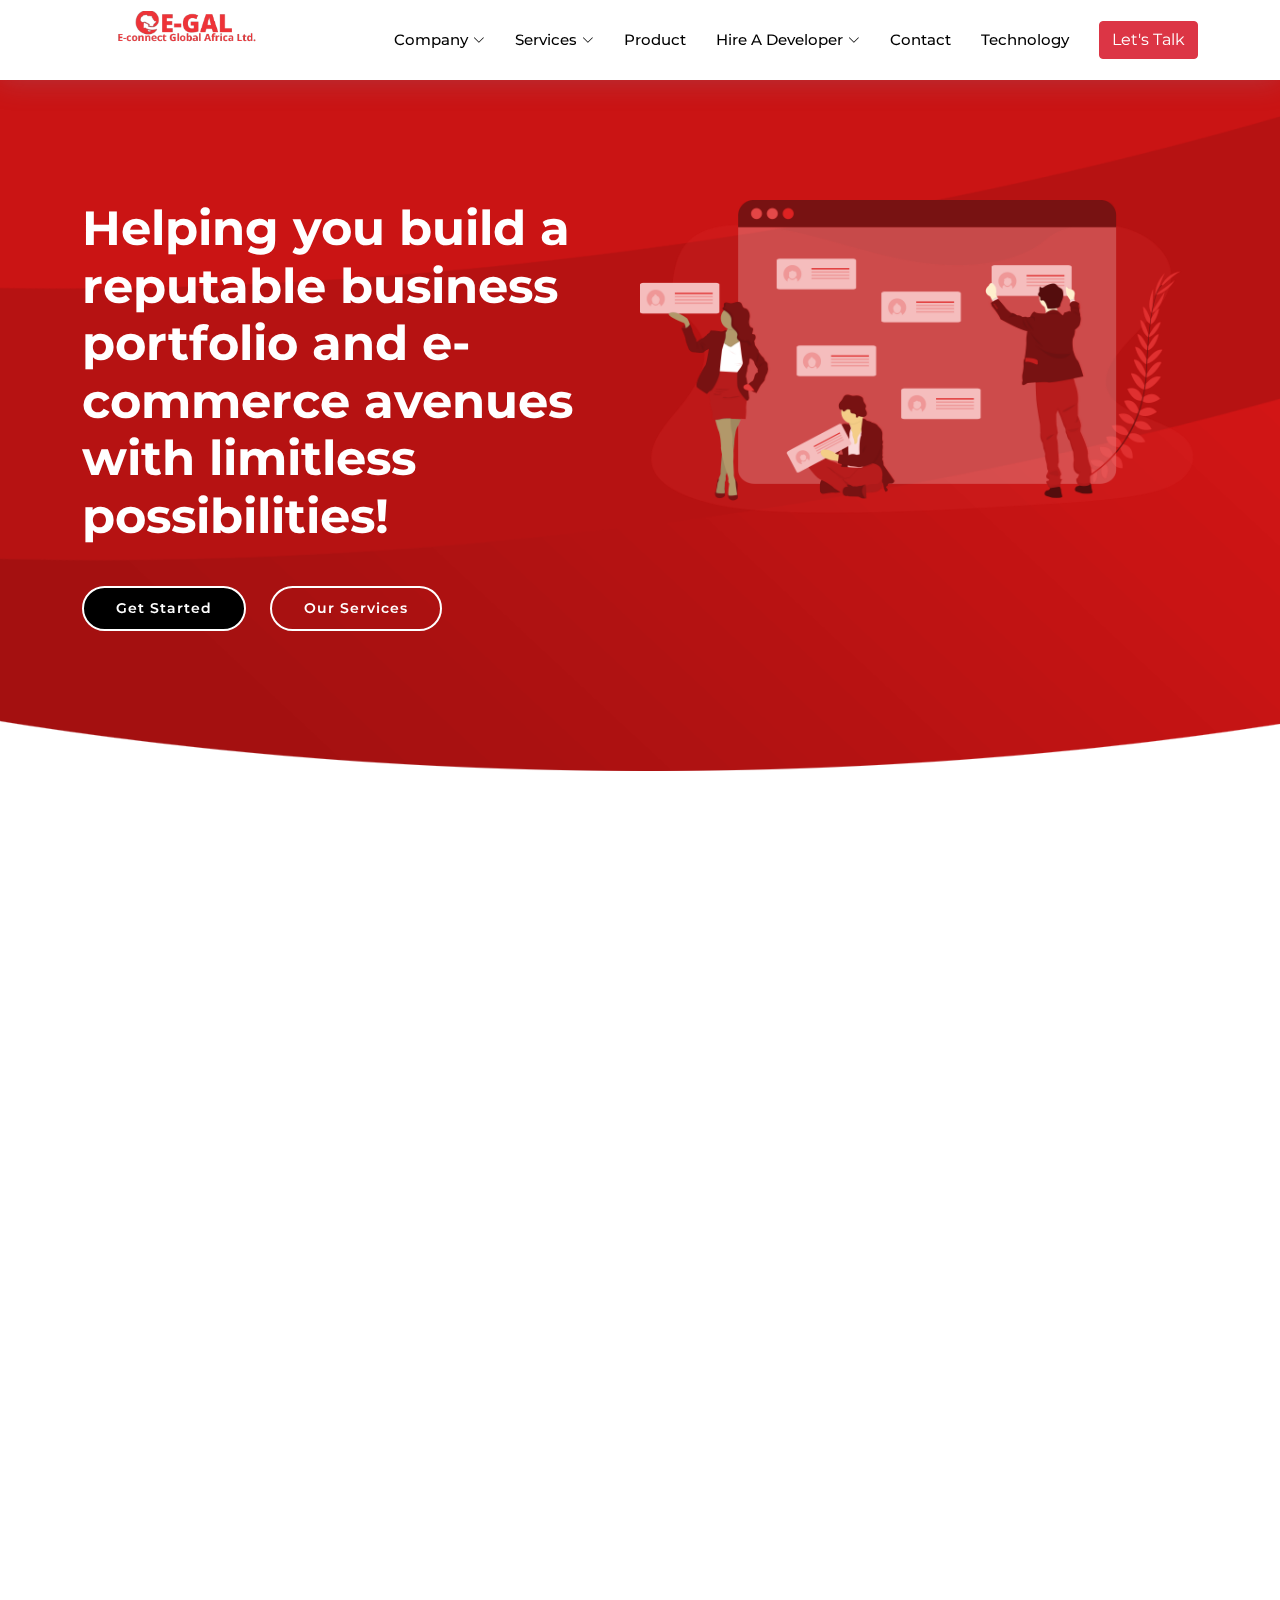
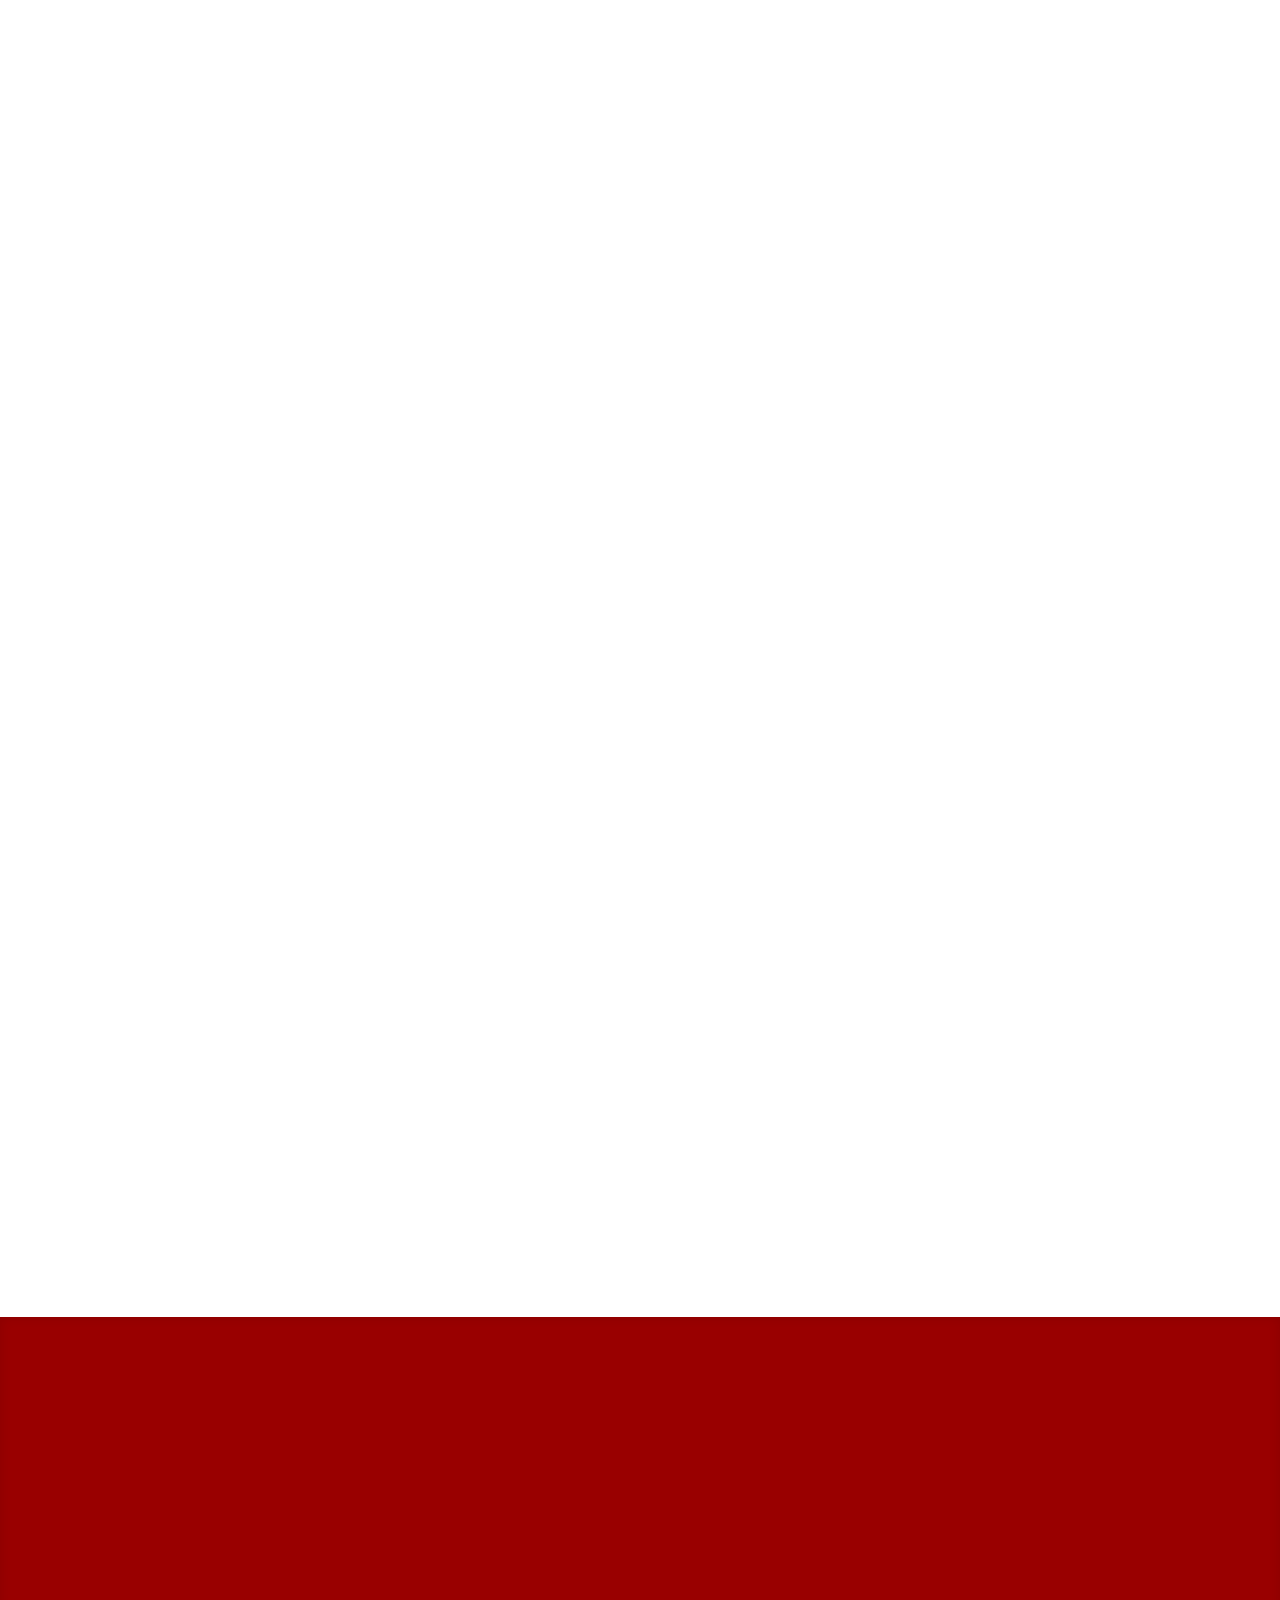
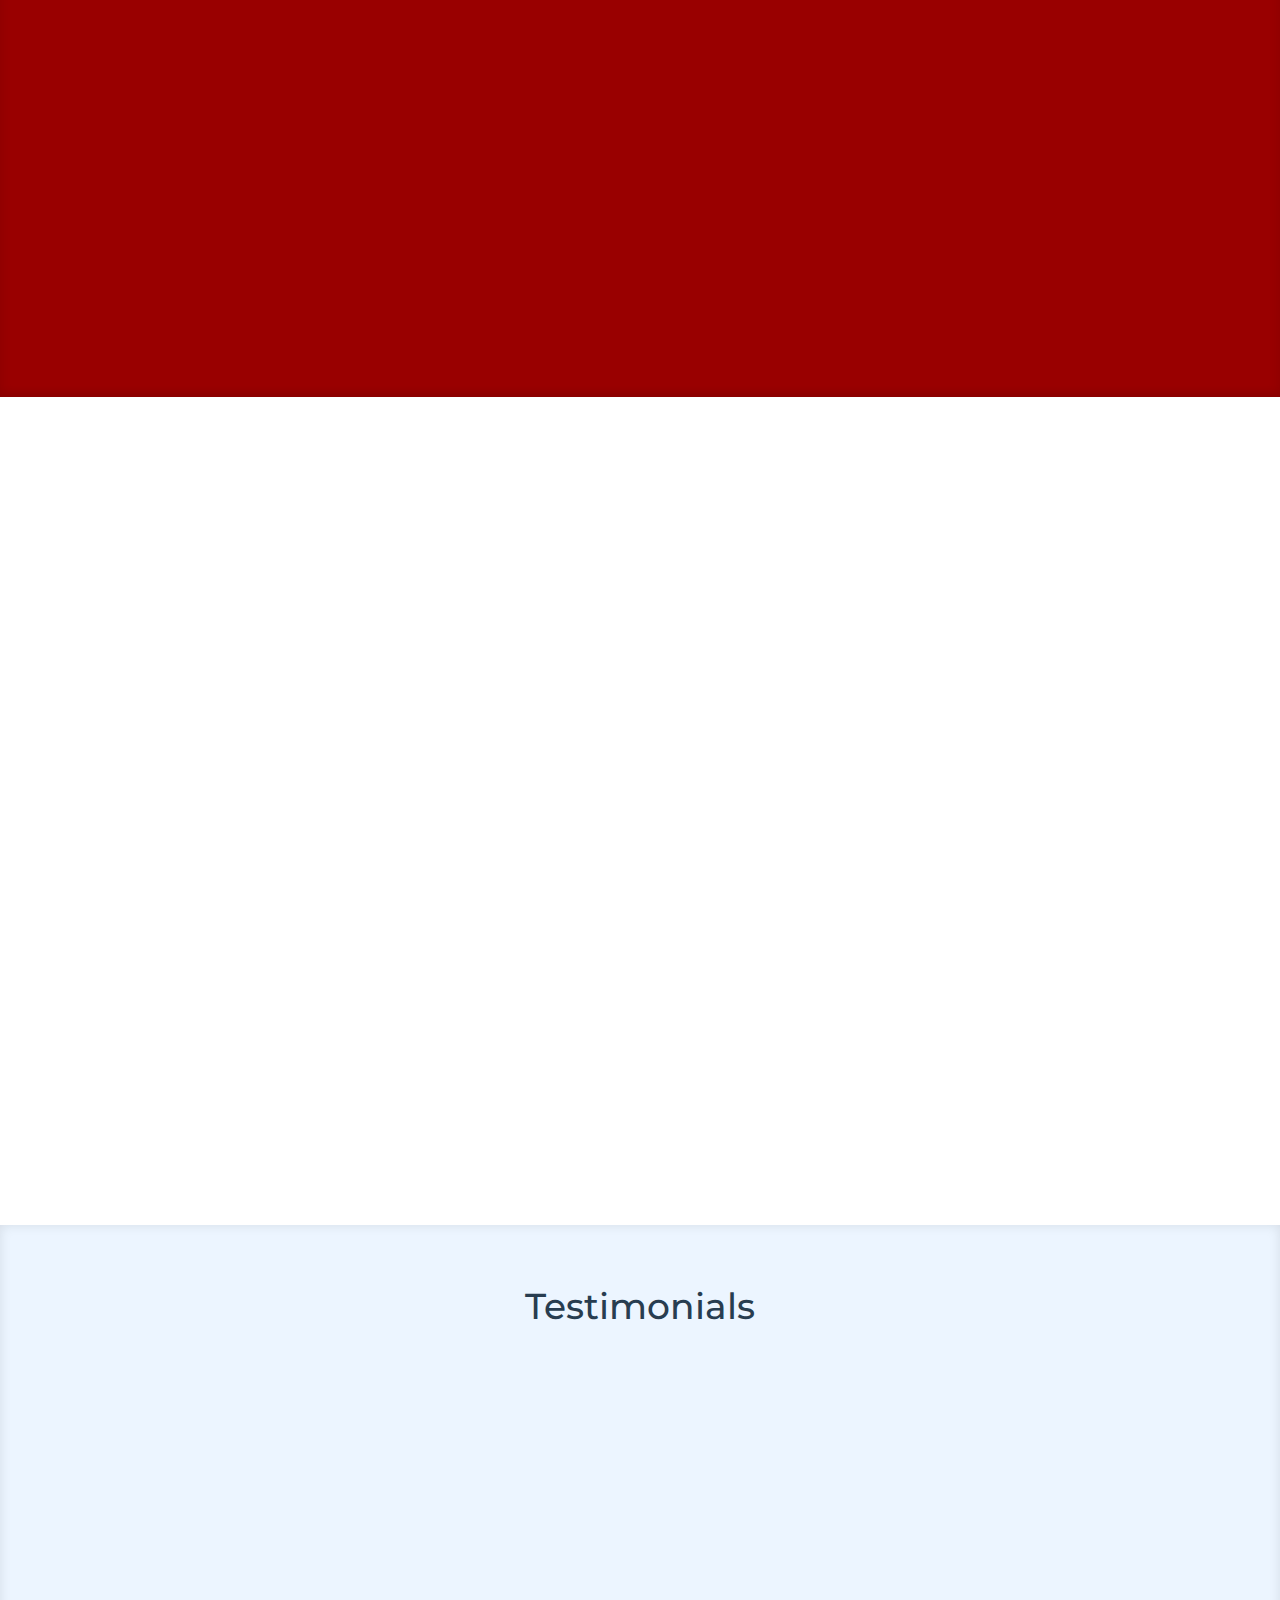
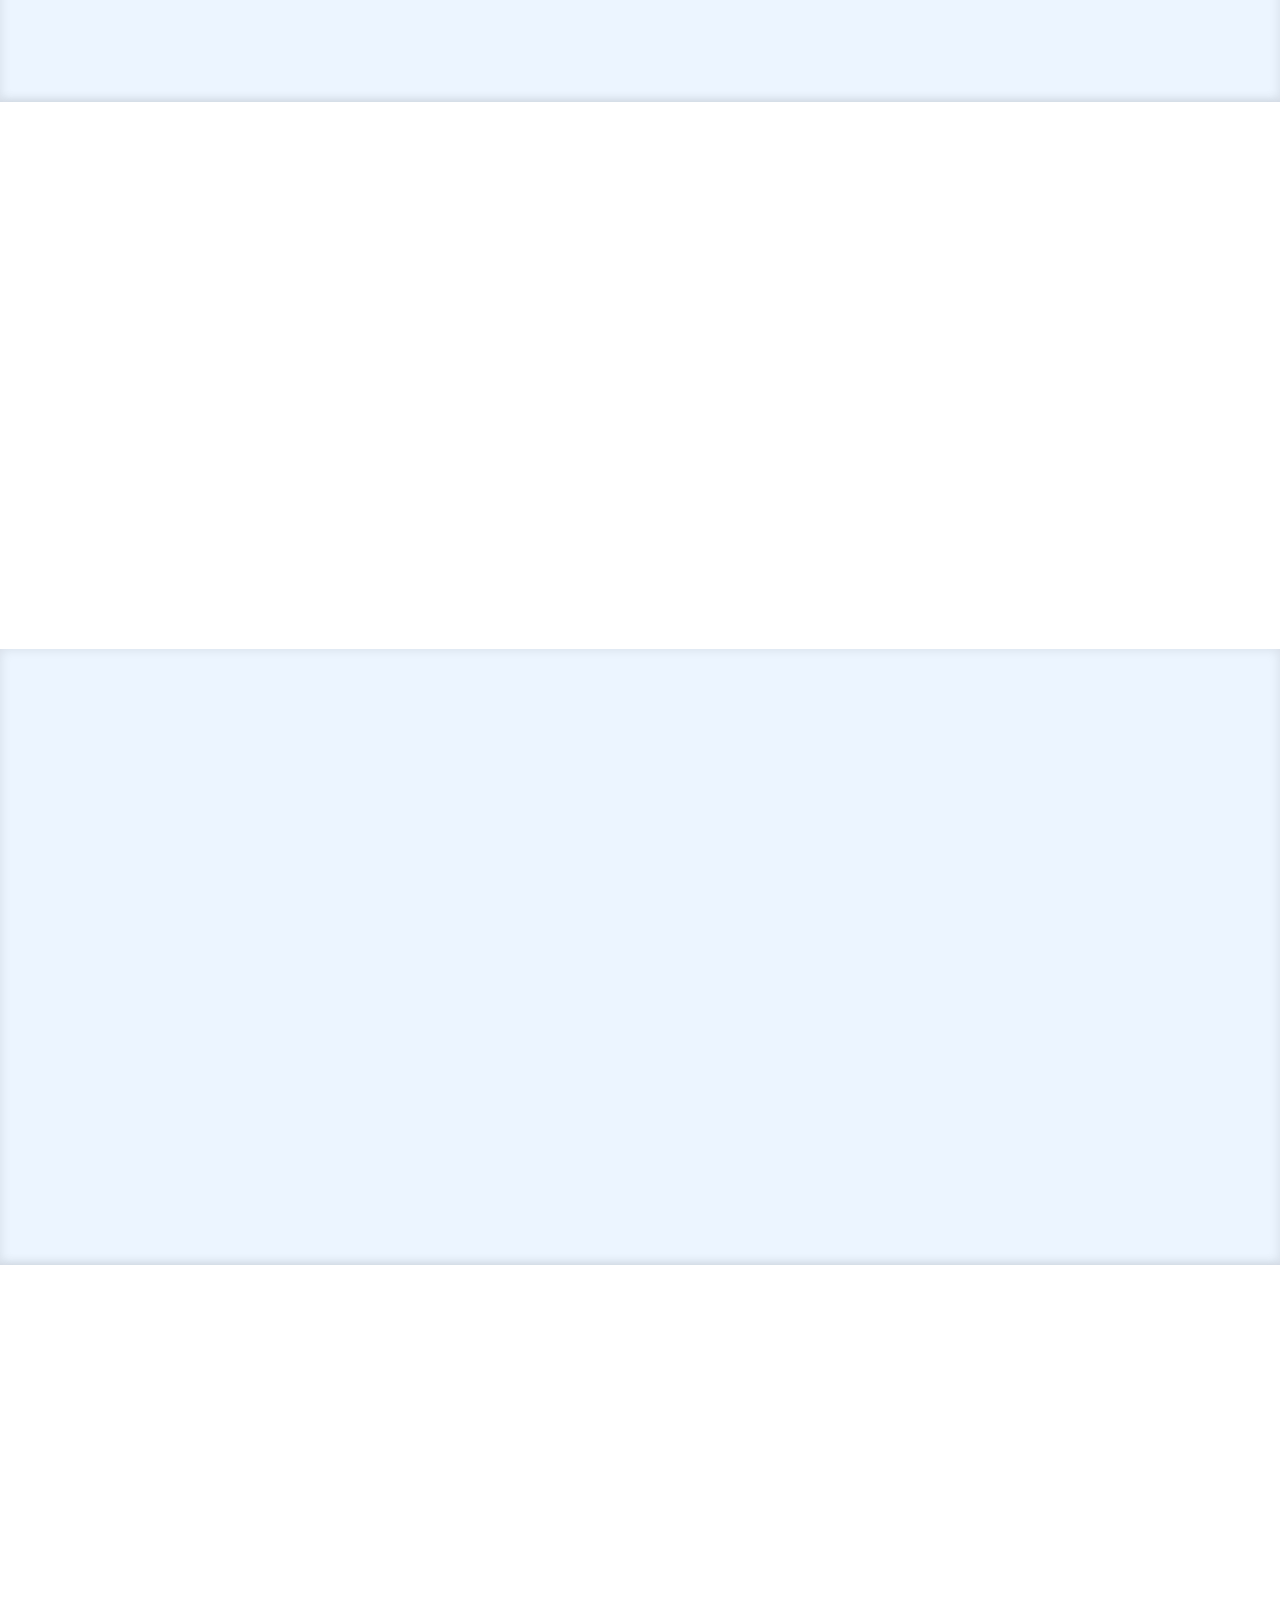
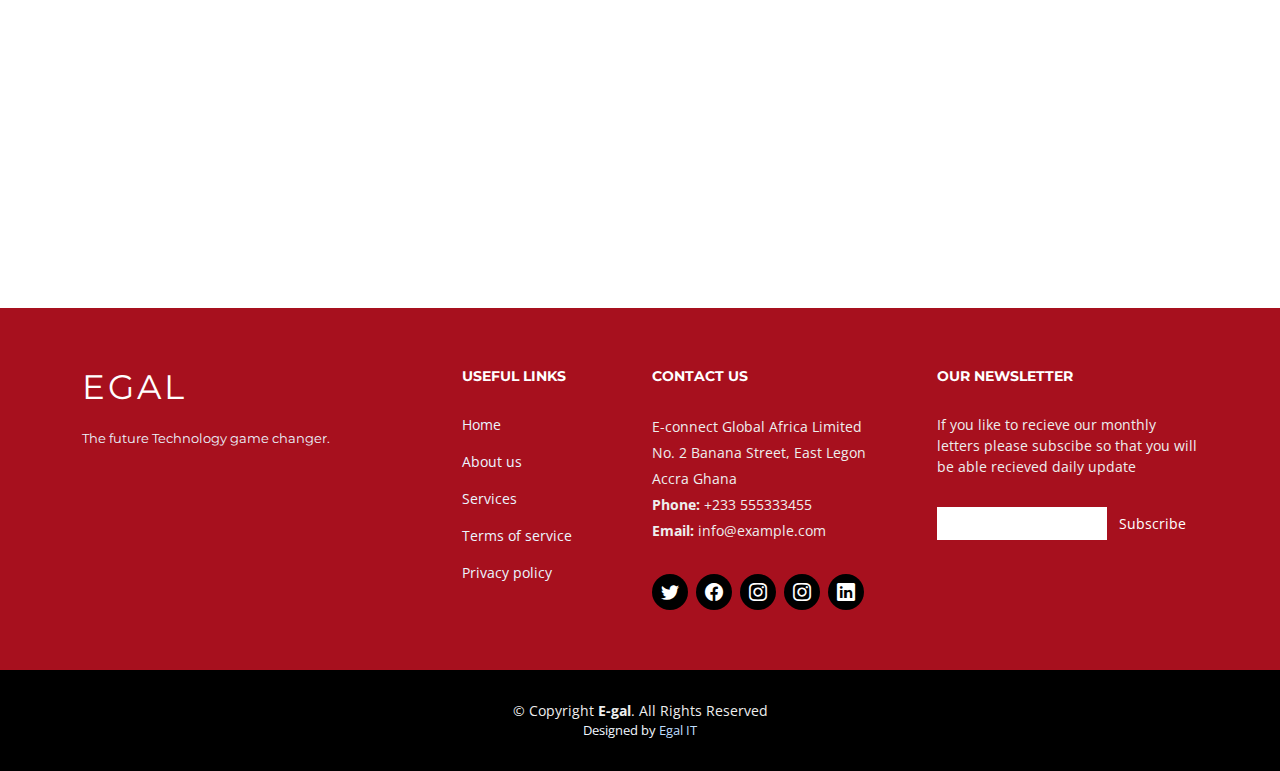
==== commit 672fa68b: "g" ====
--- a/index.html
+++ b/index.html
@@ -527,7 +527,7 @@
                     <h3>Sara Wilsson</h3>
                     <h4>Leading System Integrator, EMEA Region</h4>
                     <p>
-                      We thank Flatworld Solutions for the wonderful job in helping us develop our program. Everyone was professional, excellent and hard working. Thanks to them, we were able to achieve our goal on time, and we look forward to continue working with them in the future.
+                      We thank Egal for the wonderful job in helping us develop our program. Everyone was professional, excellent and hard working. Thanks to them, we were able to achieve our goal on time, and we look forward to continue working with them in the future.
                     </p>
                   </div>
                 </div><!-- End testimonial item -->
@@ -535,10 +535,10 @@
                 <div class="swiper-slide">
                   <div class="testimonial-item">
                     <img src="assets/img/testimonial-3.jpg" class="testimonial-img" alt="">
-                    <h3>Jena Karlis</h3>
-                    <h4>Store Owner</h4>
+                    <h3>President of Operations,</h3>
+                    <h4>Digital Marketing Company in Florida</h4>
                     <p>
-                      Enim nisi quem export duis labore cillum quae magna enim sint quorum nulla quem veniam duis minim tempor labore quem eram duis noster aute amet eram fore quis sint minim.
+                      I will admit - originally the thought of outsourcing scared the hell out of me. As a business owner I am used to control and always having my finger on the pulse of my employees and contractors. Egal has delivered great results and has convinced me of the value of outsourcing. In the beginning of the relationship between us and Egal, there were times when it was difficult to communicate but if you can just get through the first week or so everything starts to come together.
                     </p>
                   </div>
                 </div><!-- End testimonial item -->
@@ -546,10 +546,12 @@
                 <div class="swiper-slide">
                   <div class="testimonial-item">
                     <img src="assets/img/testimonial-4.jpg" class="testimonial-img" alt="">
-                    <h3>Matt Brandon</h3>
-                    <h4>Freelancer</h4>
+                    <h3>CTO</h3>
+                    <h4>Classifieds Advertising Firm in San Salvador</h4>
                     <p>
-                      Fugiat enim eram quae cillum dolore dolor amet nulla culpa multos export minim fugiat minim velit minim dolor enim duis veniam ipsum anim magna sunt elit fore quem dolore labore illum veniam.
+                      We would like to express our satisfaction on the cooperation regarding the development of our web application. Egal and the development team did a very professional job. We are satisfied with the solution given to us and with the communication flow through the project.
+
+We would like to recommend Egal and his development team. We look forward to working with them in future projects.
                     </p>
                   </div>
                 </div><!-- End testimonial item -->
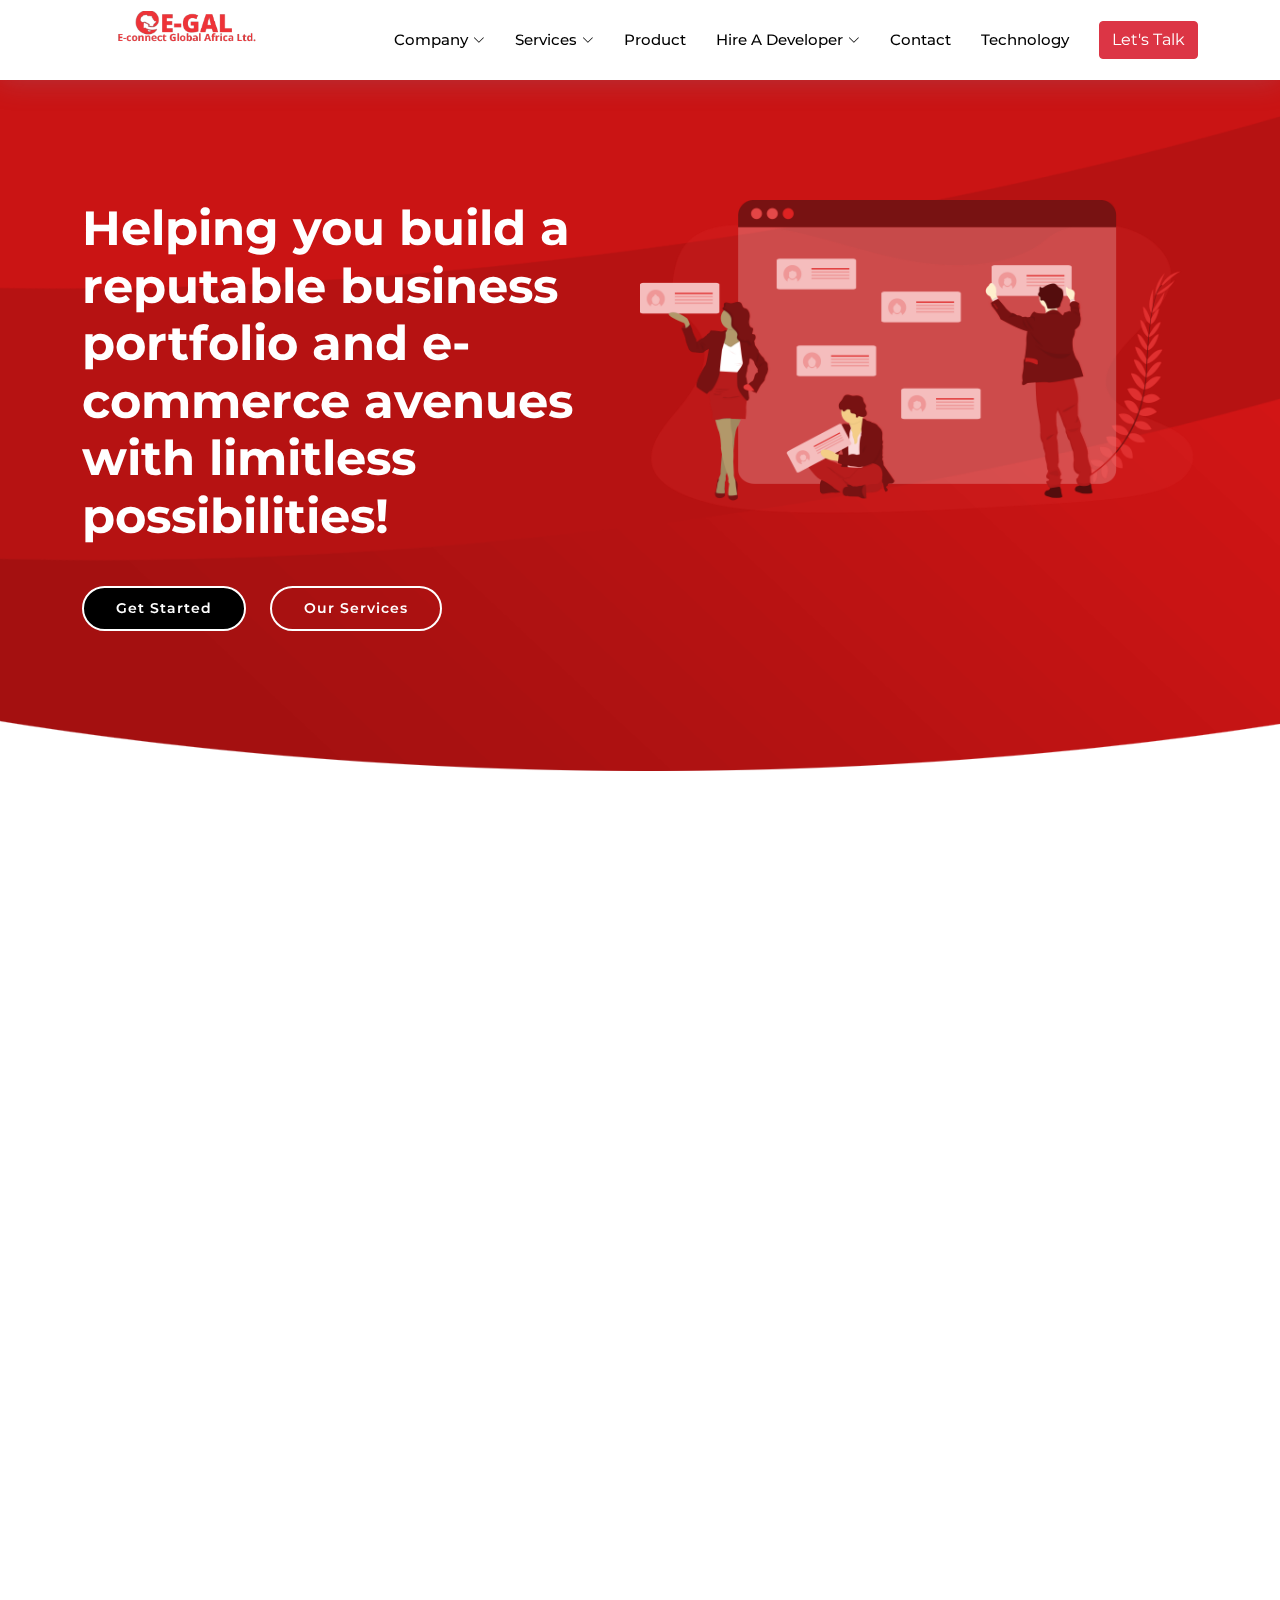
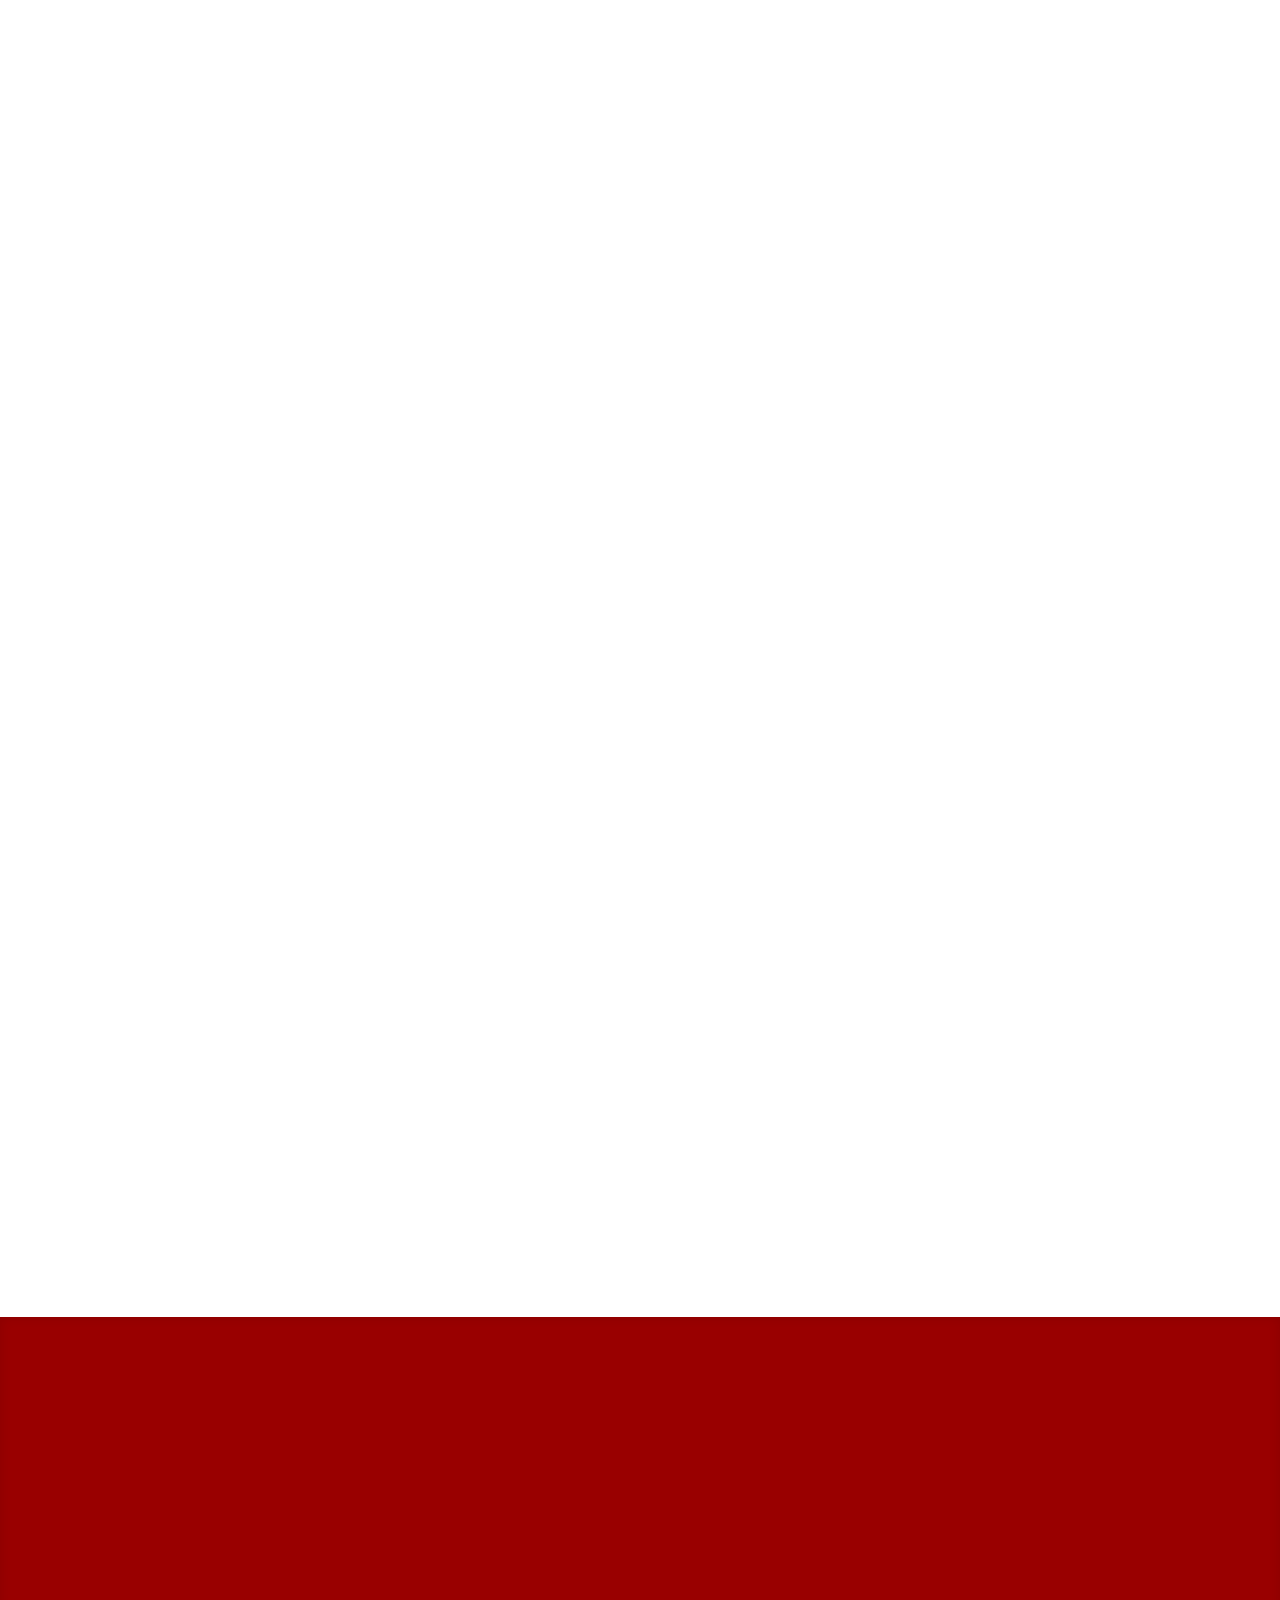
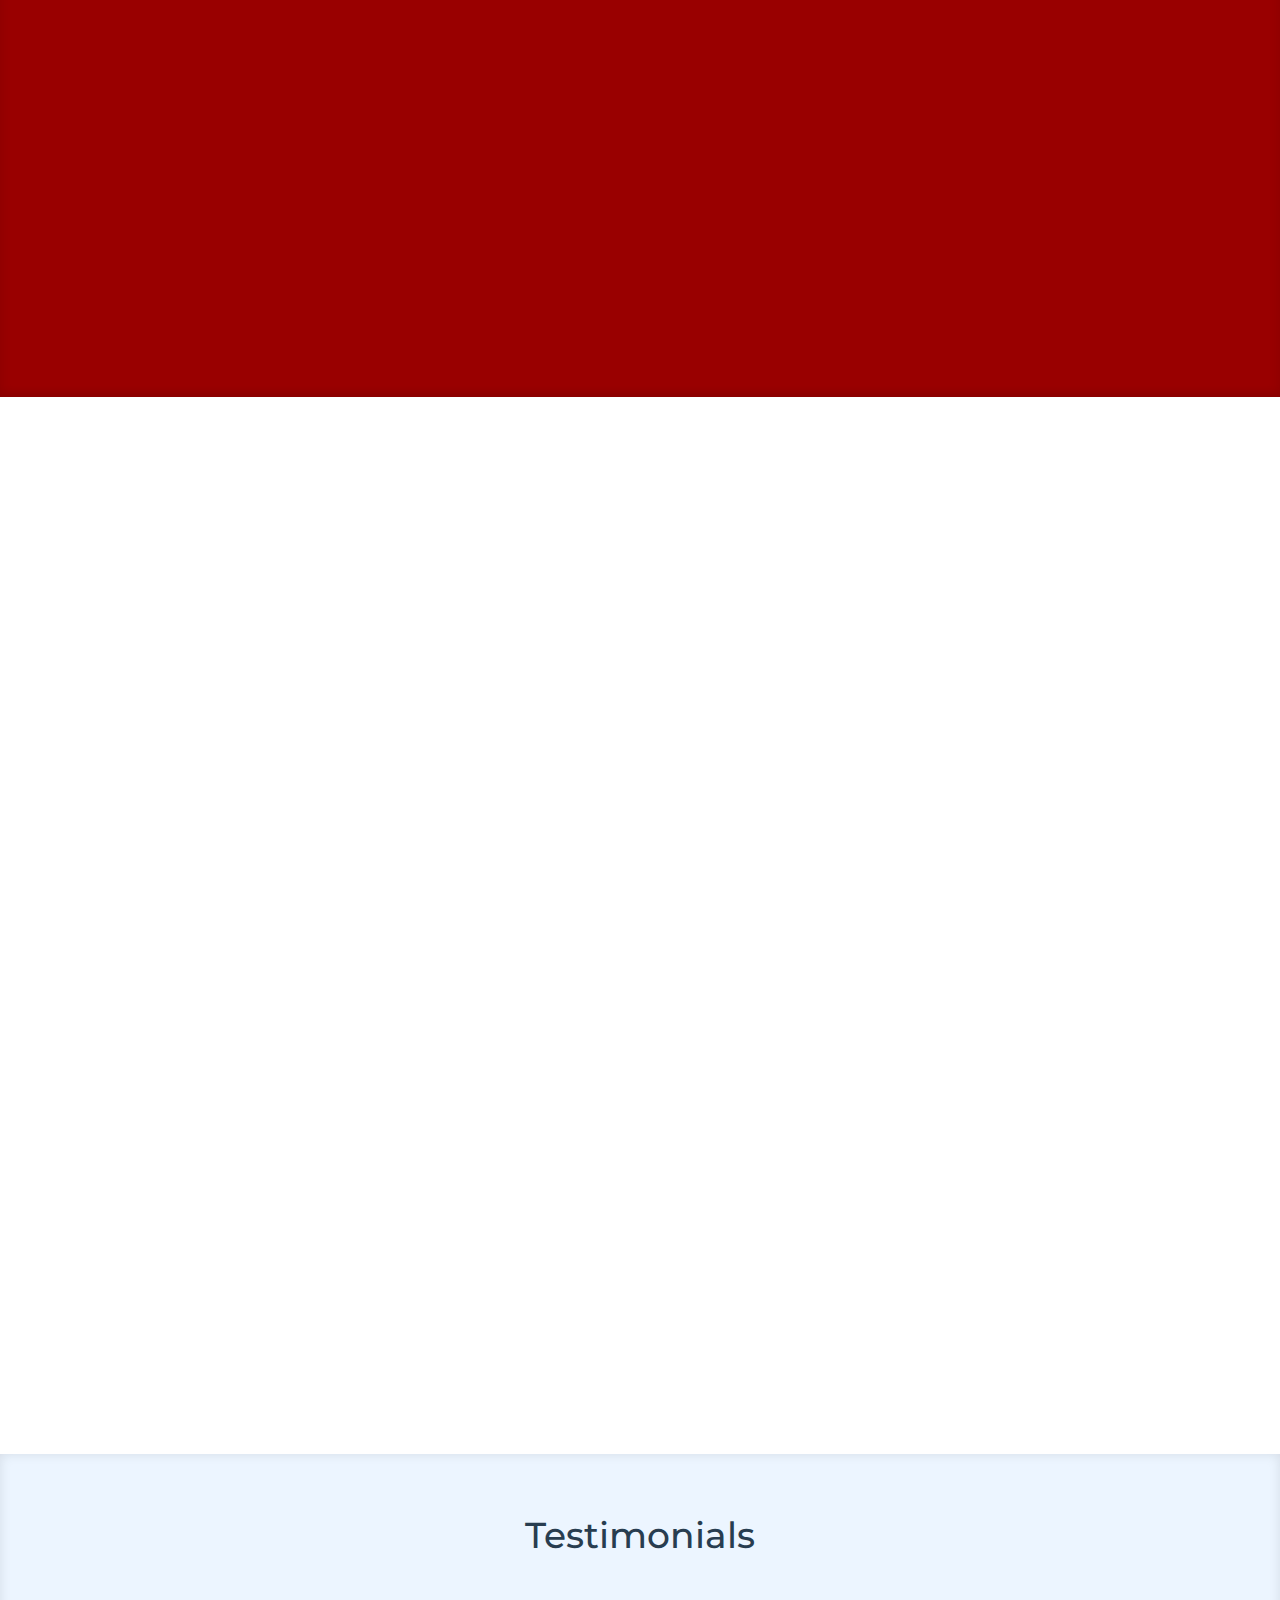
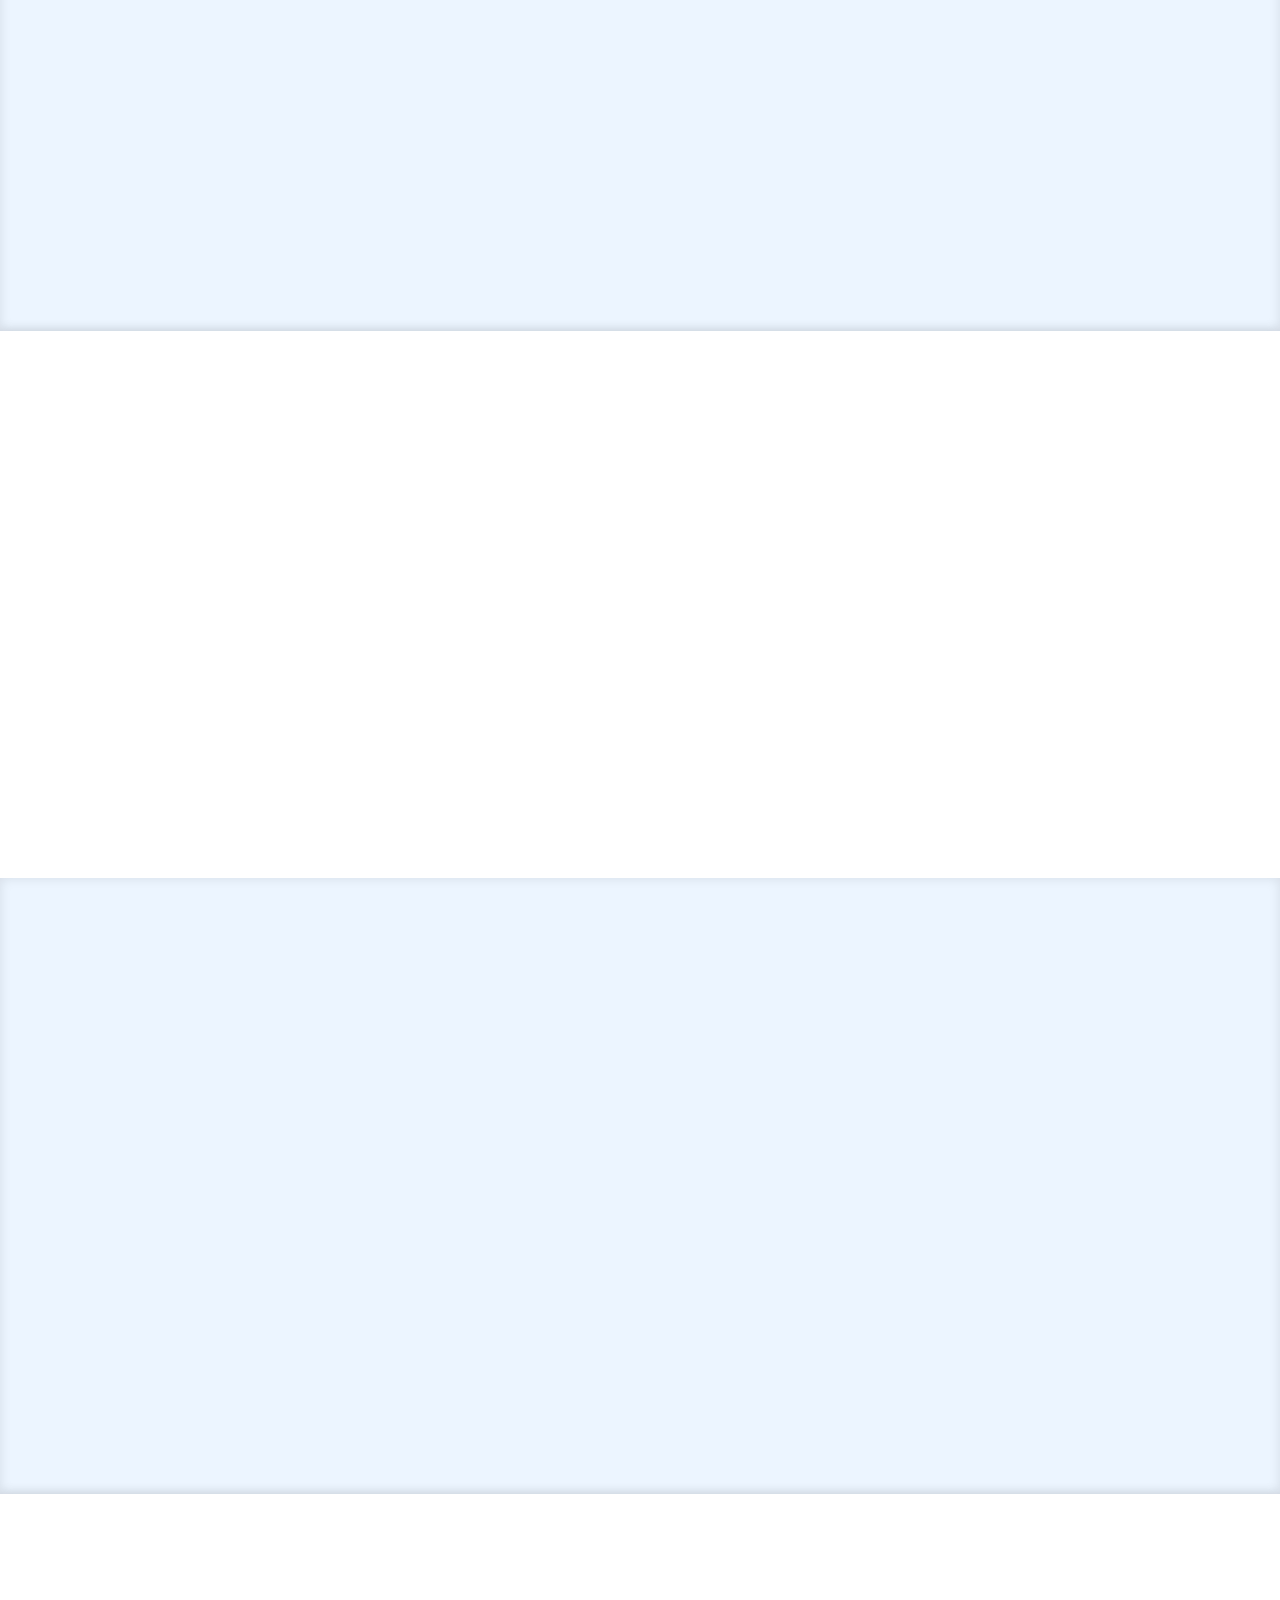
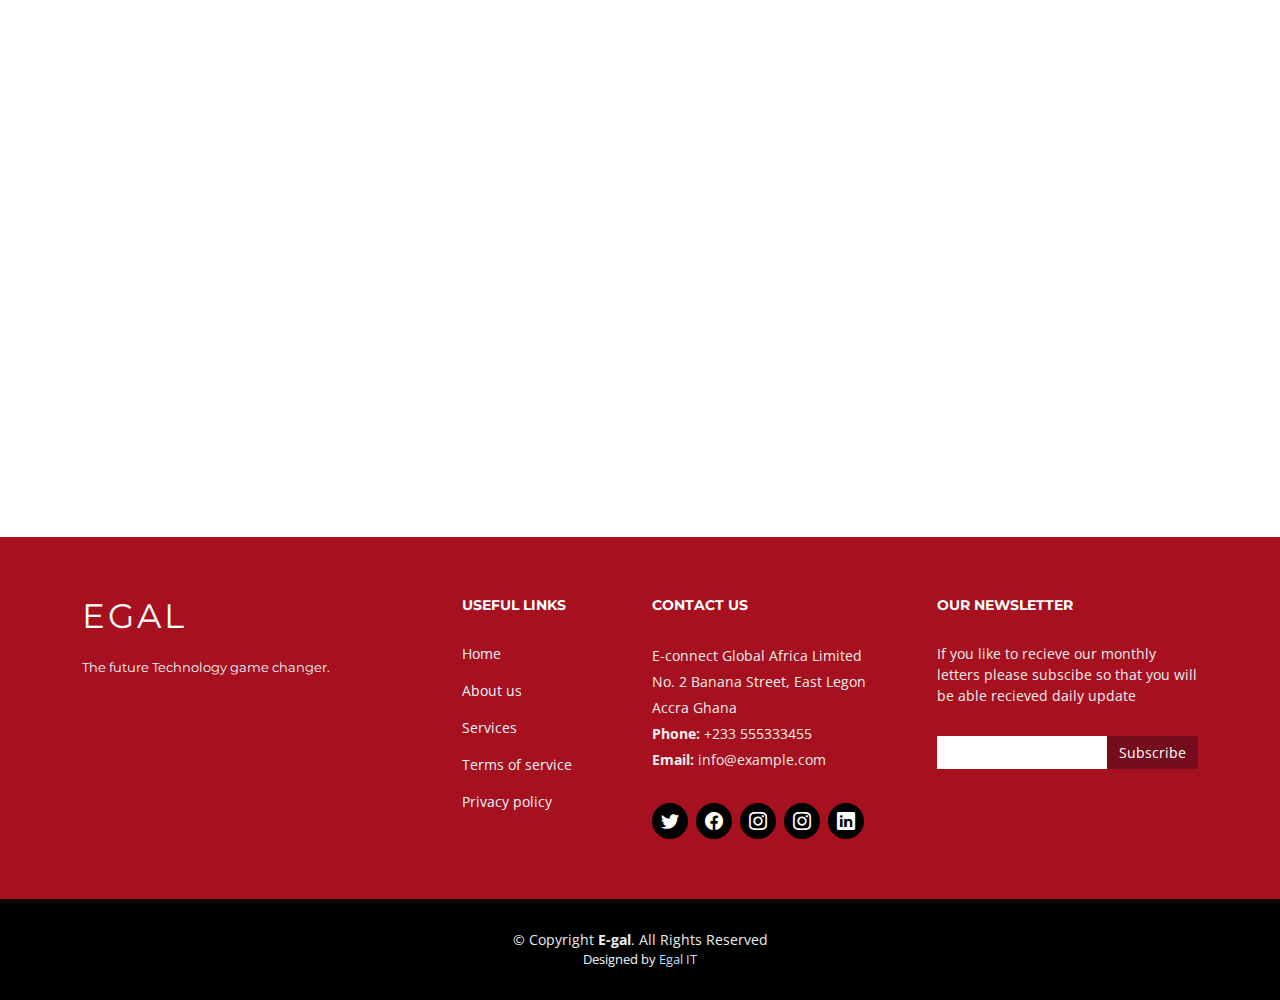
==== commit fd716ef0: "app4" ====
--- a/index.html
+++ b/index.html
@@ -449,6 +449,20 @@
             </div>
           </div>
 
+          <div class="col-lg-4 col-md-6 portfolio-item filter-app">
+            <div class="portfolio-wrap">
+              <img src="assets/img/portfolio/app4.jpg" class="img-fluid" alt="">
+              <div class="portfolio-info">
+                <h4><a href="portfolio-details.html">App 4</a></h4>
+                <p>App</p>
+                <div>
+                  <a href="assets/img/portfolio/app4.jpg" class="portfolio-lightbox link-preview" data-gallery="portfolioGallery" title="App 4"><i class="bi bi-plus"></i></a>
+                  <a href="portfolio-details.html" class="link-details" title="More Details"><i class="bi bi-link"></i></a>
+                </div>
+              </div>
+            </div>
+          </div>
+
           <div class="col-lg-4 col-md-6 portfolio-item filter-card">
             <div class="portfolio-wrap">
               <img src="assets/img/portfolio/card1.jpg" class="img-fluid" alt="">
@@ -559,10 +573,10 @@
                 <div class="swiper-slide">
                   <div class="testimonial-item">
                     <img src="assets/img/testimonial-5.jpg" class="testimonial-img" alt="">
-                    <h3>John Larson</h3>
-                    <h4>Entrepreneur</h4>
+                    <h3>CEO</h3>
+                    <h4>Software Services and Advertising Company, South Africa</h4>
                     <p>
-                      Quis quorum aliqua sint quem legam fore sunt eram irure aliqua veniam tempor noster veniam enim culpa labore duis sunt culpa nulla illum cillum fugiat legam esse veniam culpa fore nisi cillum quid.
+                      We have worked with Egal on various projects, and find that they provide quality service and expertise for our programming needs. It is rare to find a service provider with such professional consistency - they are a valued service provider to our business!
                     </p>
                   </div>
                 </div><!-- End testimonial item -->
--- a/assets/css/style.css
+++ b/assets/css/style.css
@@ -1236,7 +1236,7 @@
   width: 65%;
 }
 #footer .footer-top .footer-newsletter input[type=submit] {
-  background: #A7101e;
+  background: #740c1c;
   border: 0;
   width: 35%;
   padding: 6px 0;
@@ -1246,7 +1246,7 @@
   cursor: pointer;
 }
 #footer .footer-top .footer-newsletter input[type=submit]:hover {
-  background: #c45b68;
+  background: #130103;
 }
 #footer .copyright {
   text-align: center;
